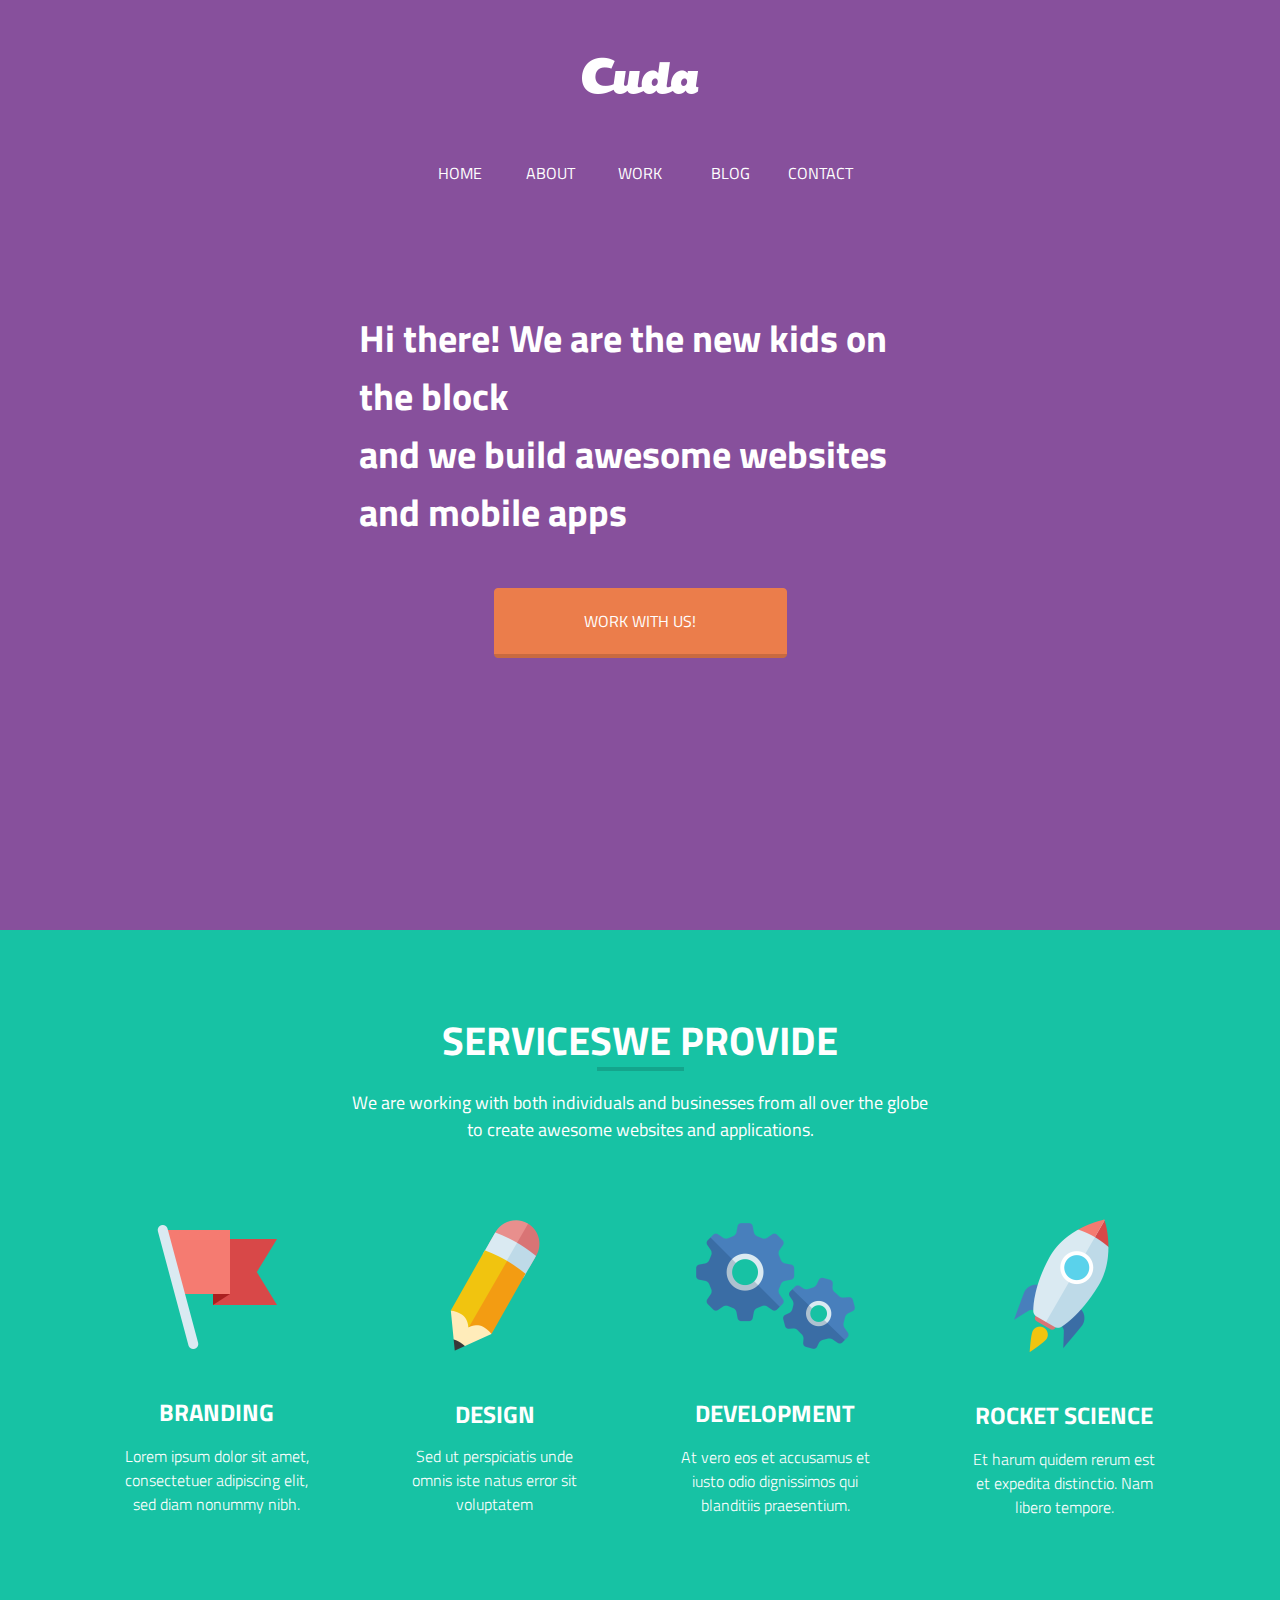
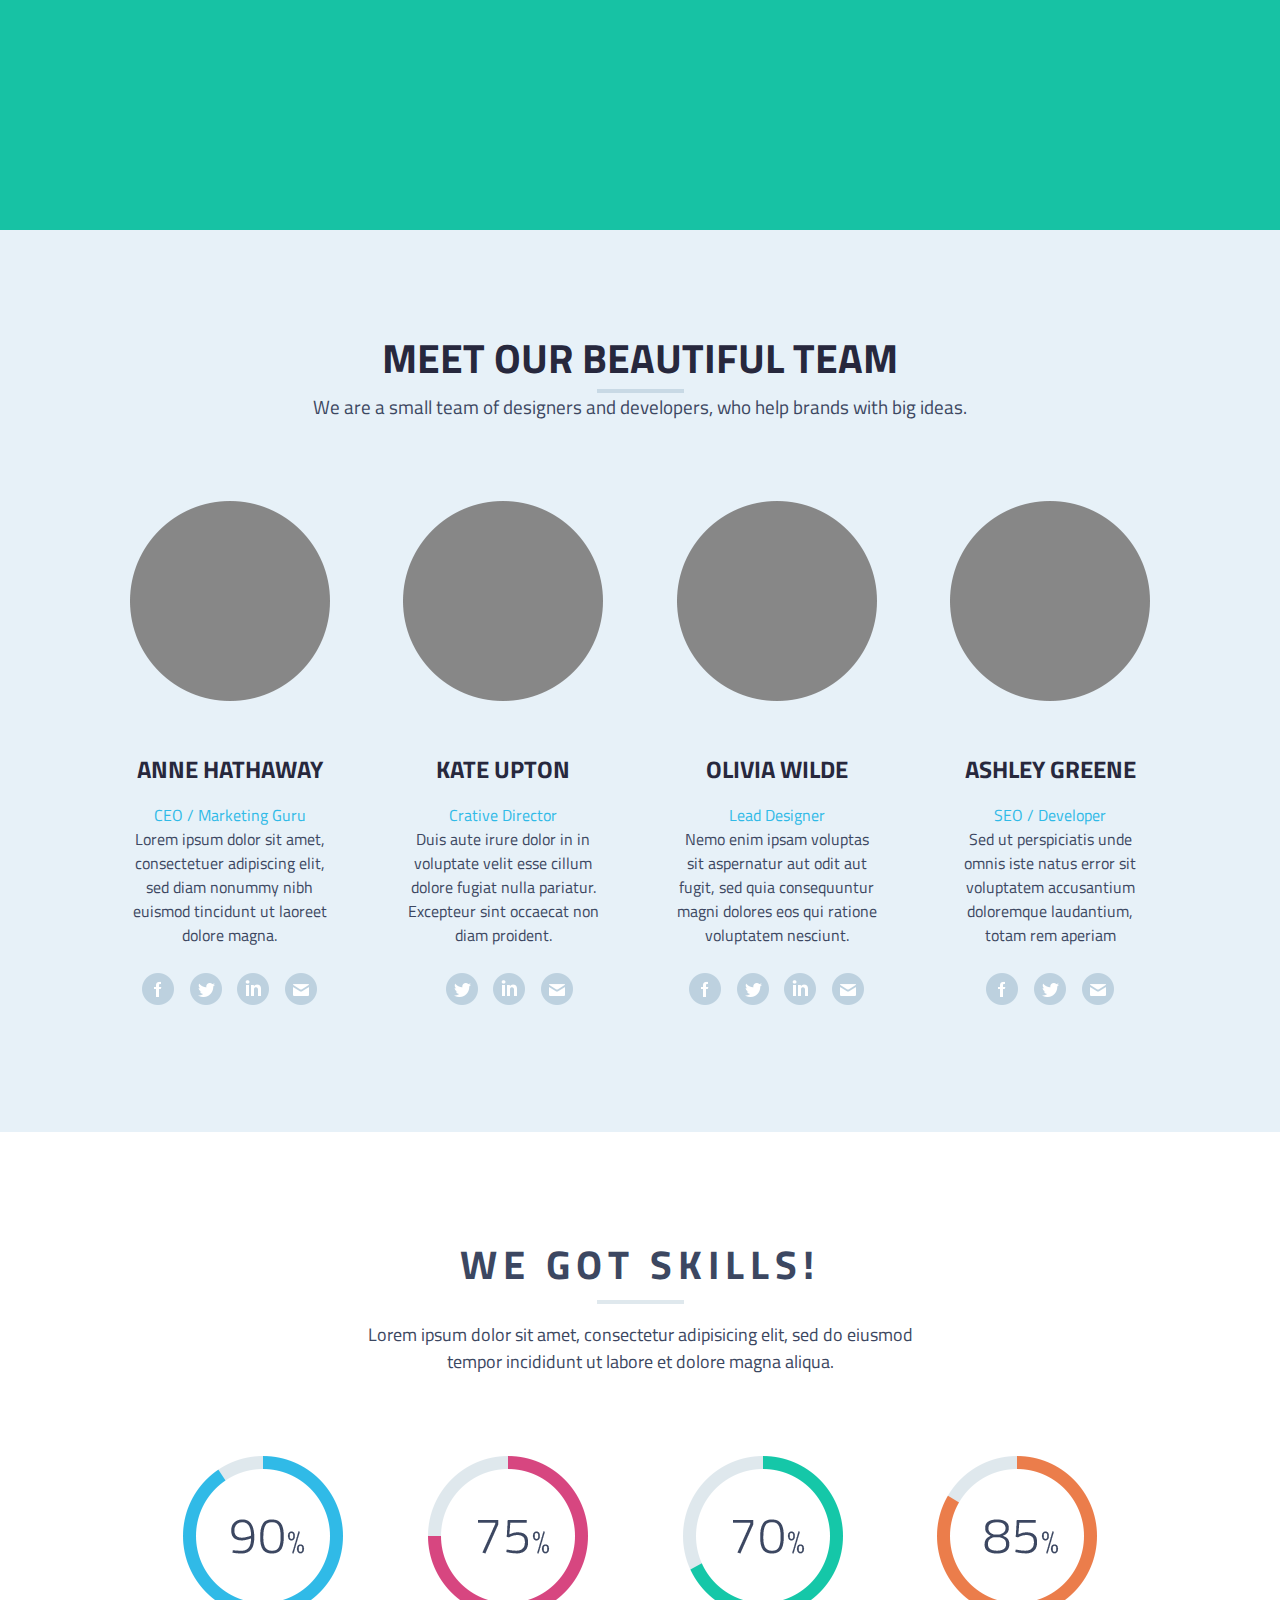
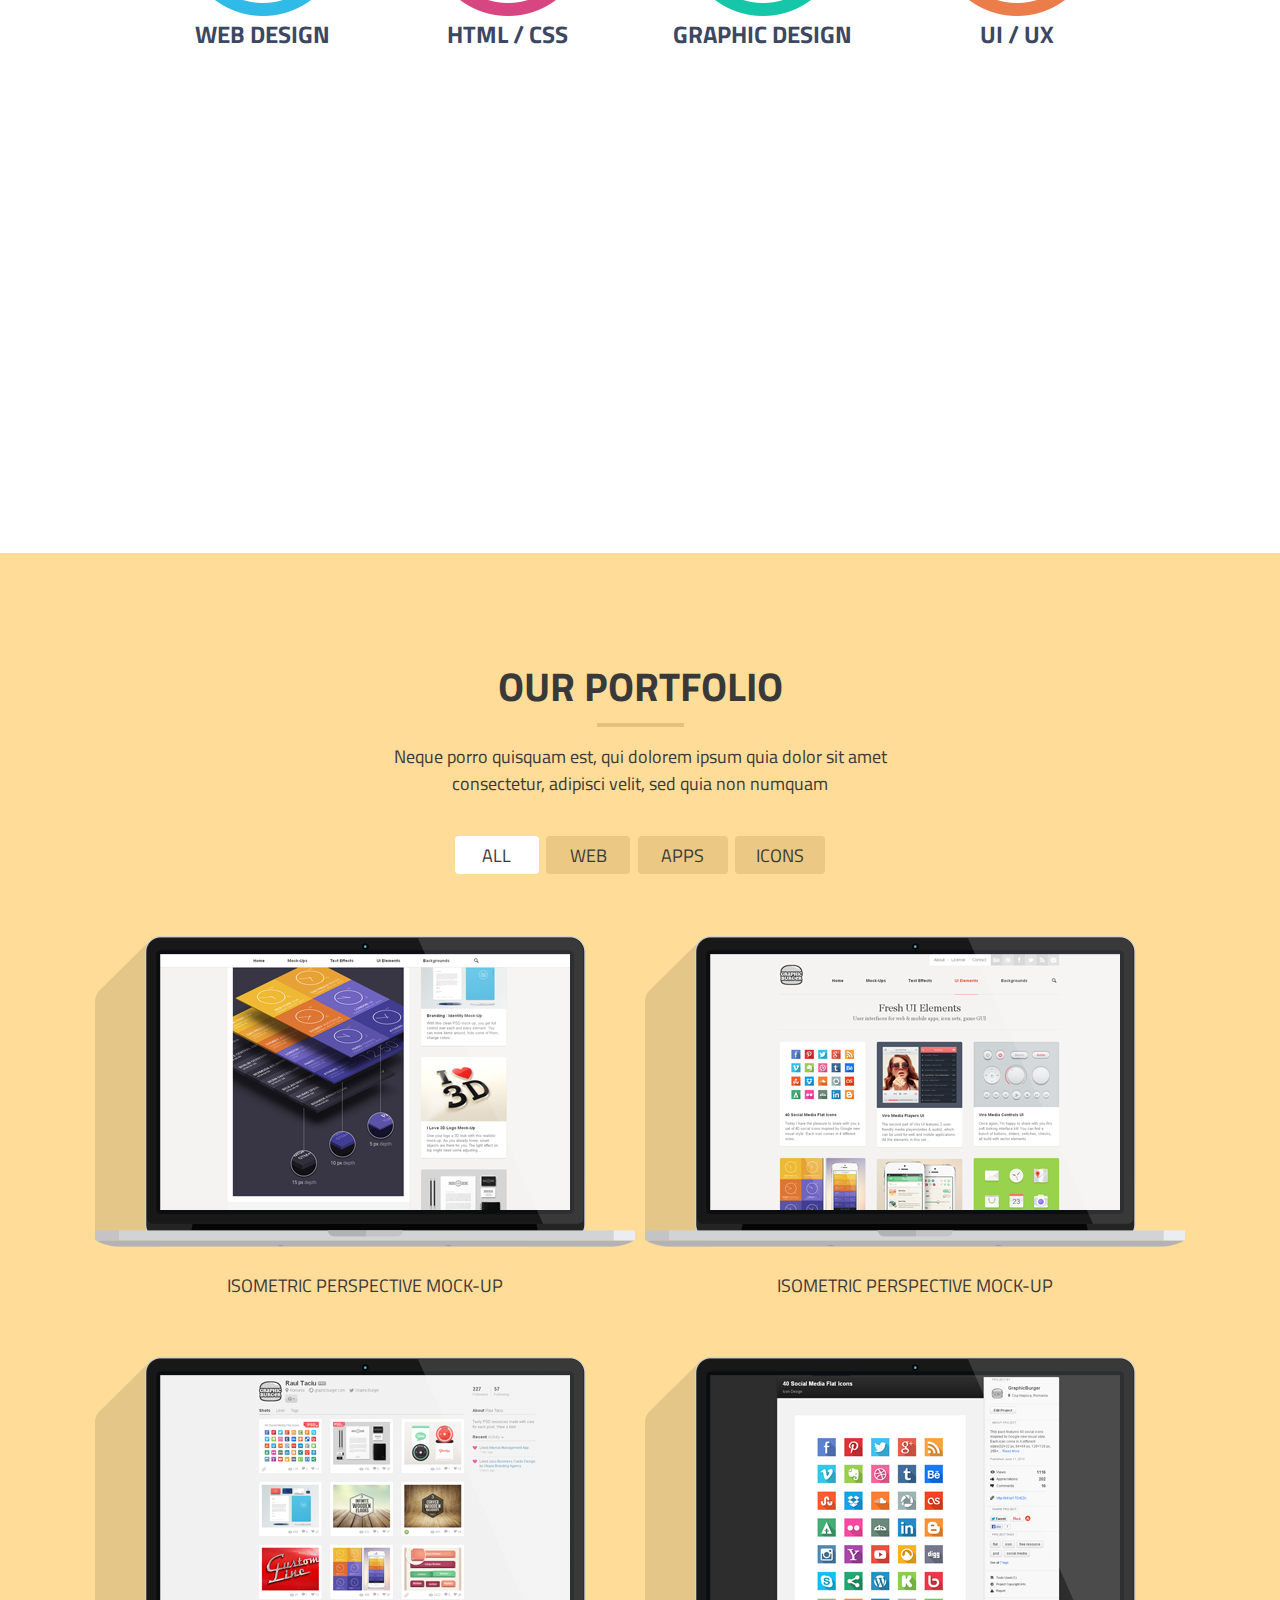
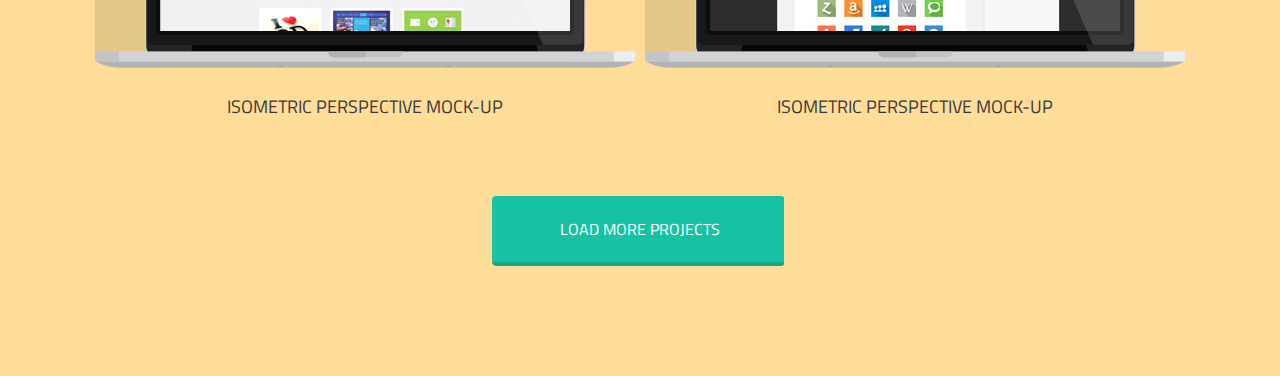
==== index.html @ 47d78365 "First commit" ====
<!DOCTYPE html>
<html lang="en">
<head>
	<meta charset="UTF-8">
		<meta name="viewport" content="width=device-width, initial-scale=1.0">
	<link rel="stylesheet" href="assets/fonts/fonts.css">
	<link rel="stylesheet" href="assets/css/style.css">
	<title>Cuda</title>
</head>
<body>
	<div class="page1" id="page1">
	<div class="page1_container">
		<div class="header">
	<span class="cuda_logo"><img src="assets/img/page1_cuda_logo.png" alt=""></span>
	<nav class="p1nav" id="menu">
		<ul>
			<li id="li_home"><a href="#page1">home</a></li> 
			<li id="li_about"><a href="#page2">about</a></li>
			<li id="li_work"><a href="#page4">work</a></li>
			<li id="li_blog"><a href="#">blog</a></li>
			<li id="li_contact"><a href="#">contact</a></li> 
			
			
		</ul>
	</nav>
	</div>
	<div class="p1_body">
	<div class="p1_main_title">
	<div class="p1_main_title_part1">Hi there! We are the new kids on the block </div> <div class="p1_main_title_part2"> and we build awesome websites and mobile apps </div>
	</div>
	<div class="p1_button">
		<div class="work_with_us">
			<a href="#" id="work_with_us_text">work with us!</a>
		</div>
		</div>
		</div>


	</div>
	</div>

<!--Page2-->
	<div class="page2" id="page2">
		<div class="page2_container">
			<div class="page2_main">
				<div class="p2_main_title">
					<div class="p2_mt_part1">services</div> <div class="p2_mt_part2">we provide</div> 
				</div>
				<div class="page2_hr">
					<hr>
				</div>

				<div class="p2_main_subtitle">
					<div class="p2_main_subtitle_part1">We are working with both individuals and businesses from all over the globe</div>
						<div class="p2_main_subtitle_part2">to create awesome websites and applications.</div>
				</div>
				</div>





				<div class="services">
					<div class="branding">
						<img src="assets/img/flazhok.png" alt="">
						<div class="branding_title , title">
							branding
						</div>

						<div class="branding_subtitle , subtitle ">
							<div class="branding_subtitle_part1 ">Lorem ipsum dolor sit amet,</div>
							<div class="branding_subtitle_part2 ">
							consectetuer adipiscing elit,</div> 
							<div class="branding_subtitle_part3 ">
							 sed diam nonummy nibh.
								</div>
						</div>
					</div>

					<div class="design">
						<img src="assets/img/pencil.png" alt="">
						<div class="design_title , title">
							design
						</div>
						<div class="design_subtitle , subtitle">
							<div class="design_subtitle_part1 ">Sed ut perspiciatis unde
								</div>
							 <div class="design_subtitle_part2 ">omnis iste natus error sit
								</div>
							  <div class="design_subtitle_part3 ">voluptatem </div>
						</div>


						

					</div>

					<div class="development">
						<img src="assets/img/settings.png" alt="">
						<div class="development_title , title">
							development
						</div>

						<div class="development_subtitle , subtitle">
					<div class="development_subtitle_part1">At vero eos et accusamus et 
							</div>
						<div class="development_subtitle_part2">iusto odio dignissimos qui 
							</div>
							<div class="development_subtitle_part3">blanditiis praesentium.
								</div>
						</div>

					</div>

					<div class="rocket">
						<img src="assets/img/rocket.png" alt="">
						<div class="rocket_title , title">
							rocket science
						</div>

						<div class="rocket_subtitle , subtitle">
							<div class="rocket_subtitle_part1">Et harum quidem rerum est
								</div>
								<div class="rocket_subtitle_part2">
							 et expedita distinctio. Nam
							 </div>
							 <div class="rocket_subtitle_part3">libero tempore.
							 	</div>


						</div>
					</div>


				</div>
				

			</div>

		</div>
		<!--Page2 END-->
		<!--Page 3 STARt-->
		
		<div class="page3">
			<div class="page3_container">
				<div class="page3_main">
					<div class="p3_main_title">
						meet our beautiful team
					</div>
					<div class="page3_hr">
						<hr>
					</div>
	
					<div class="p3_main_subtitle">
						We are a small team of designers and developers, who help brands with big ideas.
					</div>
					</div>
	
	
	
	
	
					<div class="services">
						<div class="anne">
							<img src="assets/img/gray_face.png" alt="">
							<div class="anne_title , title">
								anne hathaway
							</div>

							<div class="anne_subtitle">
								CEO / Marketing Guru
							</div>

							<div class="anne_subsubtitle">Lorem ipsum dolor sit amet, 
</div>
							<div class="anne_subsubtitle">consectetuer adipiscing elit,</div>
							<div class="anne_subsubtitle">sed diam nonummy nibh </div>
							<div class="anne_subsubtitle">euismod tincidunt ut laoreet </div>
							<div class="anne_subsubtitle">dolore magna.</div>

							<div class="page3_contacts">
								<img src="assets/img/fb_icon.png" alt="" class="facebook_icon">
								<img src="assets/img/twitter_icon.png" alt="" class="twitter_icon">
								<img src="assets/img/linkedin_icon.png" alt="" class="linkedin_icon">
								<img src="assets/img/mail_icon.png" alt="" class="mail_icon">
							</div>
						</div>
	
						<div class="kate">
							<img src="assets/img/gray_face.png" alt="">
							<div class="kate_title , title">
								kate upton
							</div>

							<div class="kate_subtitle">
								Crative Director 
							</div>

							<div class="kate_subsubtitle">Duis aute irure dolor in in</div>
							<div class="kate_subsubtitle"> voluptate velit esse cillum </div>
							<div class="kate_subsubtitle">dolore fugiat nulla pariatur. </div>
							<div class="kate_subsubtitle"> Excepteur sint occaecat non </div>
							<div class="kate_subsubtitle">diam proident.</div>

							<div class="page3_contacts">
								
								<img src="assets/img/twitter_icon.png" alt="" class="twitter_icon">
								<img src="assets/img/linkedin_icon.png" alt="" class="linkedin_icon">
								<img src="assets/img/mail_icon.png" alt="" class="mail_icon">
							</div>
	
	
							
	
						</div>
	
						<div class="olivia">
							<img src="assets/img/gray_face.png" alt="">
							<div class="olivia_title , title">
								olivia wilde
							</div>
							<div class="olivia_subtitle">Lead Designer</div>

							<div class="olivia_subsubtitle">Nemo enim ipsam voluptas</div>
							<div class="olivia_subsubtitle"> sit aspernatur aut odit aut</div>
							<div class="olivia_subsubtitle"> fugit, sed quia consequuntur</div>
							<div class="olivia_subsubtitle"> magni dolores eos qui ratione</div>
							<div class="olivia_subsubtitle"> voluptatem nesciunt.</div>

							<div class="page3_contacts">
								<img src="assets/img/fb_icon.png" alt="" class="facebook_icon">
								<img src="assets/img/twitter_icon.png" alt="" class="twitter_icon">
								<img src="assets/img/linkedin_icon.png" alt="" class="linkedin_icon">
								<img src="assets/img/mail_icon.png" alt="" class="mail_icon">
							</div>
	
						</div>
	
						<div class="ashley">
							<img src="assets/img/gray_face.png" alt="">
							<div class="ashley_title , title">
								ashley greene
							</div>
							<div class="ashley_subtitle">
								SEO / Developer
							</div>

							<div class="ashley_subsubtitle">Sed ut perspiciatis unde </div>
							<div class="ashley_subsubtitle">omnis iste natus error sit</div>
							<div class="ashley_subsubtitle"> voluptatem accusantium</div>
							<div class="ashley_subsubtitle"> doloremque laudantium,</div>
							<div class="ashley_subsubtitle"> totam rem aperiam</div>

							<div class="page3_contacts">
								<img src="assets/img/fb_icon.png" alt="" class="facebook_icon">
								<img src="assets/img/twitter_icon.png" alt="" class="twitter_icon">
								
								<img src="assets/img/mail_icon.png" alt="" class="mail_icon">
							</div>
						</div>
	
	
					</div>
					
	
				</div> 
	
			</div>


			<!--Page 3 END-->


			<!--Page 4  Start-->


		<div class="page4" id="page4">
			<div class="page4_container">
				<div class="page4_main">
					<div class="p4_main_title">
						we got skills!
					</div>
					<div class="page4_hr">
						<hr>
					</div>
	
					<div class="p4_main_subtitle">
						<div class="p4_main_subtitle_part1">Lorem ipsum dolor sit amet, consectetur adipisicing elit, sed do eiusmod</div>
						<div class="p4_main_subtitle_part2">tempor incididunt ut labore et dolore magna aliqua.</div> 

					</div>
					</div>
	
	
	
	
	
					<div class="skills">
						<div class="web_design">
							<img src="assets/img/skill4.png" alt="">
							<div class="web_design_title , title">
								web design
							</div>

						</div>


	
						<div class="html_css">
							<img src="assets/img/skill3.png" alt="">
							<div class="html_css_title , title">
								html / css
							</div>
						</div>


	
						<div class="graphic_design">
							<img src="assets/img/skill2.png" alt="">
							<div class="graphic_design_title , title">
								graphic design
							</div>
						</div>

	
						<div class="ui_ux">
							<img src="assets/img/skill1.png" alt="">
							<div class="ui_ux_title , title">
								ui / ux
							</div>
						</div>
	
	
					</div>
					
	
				</div> 
	
			</div>





			<!--Page 4  End-->


			<!--Page 5 start-->
			<div class="page5">
			<div class="page5_container">
					<div class="page5_main">
						<div class="p5_main_title">our portfolio</div>
 <div class="page5_hr"><hr></div>
						<div class="p5_main_subtitle">
							<div class="p5_main_title_part1">Neque porro quisquam est, qui dolorem ipsum quia dolor sit amet</div>	
							<div class="p5_main_title_part2">consectetur, adipisci velit, sed quia non numquam</div>
						</div>

						<div class="page5_categories">
							<ul>
							<li class="p5_i1_active"><a href="#">all</a>	</li>
							<li class="p5_i2"><a href="#">web</a>	</li>
							<li class="p5_i3"><a href="#">apps</a>	</li>
							<li class="p5_i4"><a href="#">icons</a>	</li>
						    </ul>
						</div>
					</div>

					<div class="page5_body">
						<div class="p5_works">
							<div class="p5_work1">
								<img src="assets/img/work1_icon.png" alt="">
								<div class="work_subtitle">isometric perspective mock-up</div>	
							</div>

							<div class="p5_work2">
								<img src="assets/img/work2_icon.png" alt="">
								<div class="work_subtitle">isometric perspective mock-up</div>	
							</div>

							<div class="p5_work3">
								<img src="assets/img/work3_icon.png" alt="">
								<div class="work_subtitle">isometric perspective mock-up</div>	
							</div>

							<div class="p5_work4">
								<img src="assets/img/work4_icon.png" alt="">
								<div class="work_subtitle">isometric perspective mock-up</div>	
							</div>
							
						</div>

						<div class="page5_btn">
							<a href="#">load more projects</a>
						</div>
					</div>







				</div>
			</div>
			<!--Page 5 end-->

	





<script type="text/javascript" src="https://ajax.googleapis.com/ajax/libs/jquery/1.10.1/jquery.min.js"></script>
<script type="text/javascript">
 $(document).ready(function(){
    $("#menu").on("click","a", function (event) {
        event.preventDefault();
        var id  = $(this).attr('href'),
            top = $(id).offset().top;
        $('body,html').animate({scrollTop: top}, 1100);
    });
});
</script>
</body>
</html>
---- assets/fonts/fonts.css ----
@import url('https://fonts.googleapis.com/css2?family=Titillium+Web:wght@400;700&display=swap');
@import url('https://fonts.googleapis.com/css2?family=Titillium+Web:wght@600&display=swap');
@import url('https://fonts.googleapis.com/css2?family=Titillium+Web:wght@300&display=swap');
---- assets/css/style.css ----
/*zagotovki*/
/*zagotovki*/
* {
  padding: 0;
  margin: 0;
}

a {
  text-decoration: none;
  color: #fff;
}

li {
  list-style: none;
}

/*Page 1 start*/
.page1 {
  width: 100vw;
  height: 100%;
  min-height: 100vh;
  background-color: #87509c;
  display: -webkit-box;
  display: -ms-flexbox;
  display: flex;
  -webkit-box-pack: center;
      -ms-flex-pack: center;
          justify-content: center;
  font-family: "Titillium Web", sans-serif;
  padding-bottom: 30px;
}

.page1_container {
  width: initial;
  max-width: 1033px;
  height: initial;
  -ms-flex-line-pack: justify;
      align-content: space-between;
}

.p1nav ul {
  display: -webkit-box;
  display: -ms-flexbox;
  display: flex;
  width: 450px;
}

.p1nav ul li {
  text-transform: uppercase;
}

.header {
  display: -webkit-box;
  display: -ms-flexbox;
  display: flex;
  -webkit-box-pack: justify;
      -ms-flex-pack: justify;
          justify-content: space-between;
}

.cuda_logo {
  margin-top: 56px;
}

.p1nav {
  margin-top: 60px;
}

#li_home {
  width: 77px;
  height: 33px;
  display: -webkit-box;
  display: -ms-flexbox;
  display: flex;
  -webkit-box-pack: center;
      -ms-flex-pack: center;
          justify-content: center;
  -webkit-box-align: center;
      -ms-flex-align: center;
          align-items: center;
}
#li_home:hover {
  background-color: #643a79;
  border-radius: 4px;
}

#li_about {
  width: 84px;
  height: 33px;
  display: -webkit-box;
  display: -ms-flexbox;
  display: flex;
  -webkit-box-pack: center;
      -ms-flex-pack: center;
          justify-content: center;
  -webkit-box-align: center;
      -ms-flex-align: center;
          align-items: center;
  cursor: pointer;
}
#li_about:hover {
  background-color: #643a79;
  border-radius: 4px;
}

#li_work {
  width: 78px;
  height: 33px;
  display: -webkit-box;
  display: -ms-flexbox;
  display: flex;
  -webkit-box-pack: center;
      -ms-flex-pack: center;
          justify-content: center;
  -webkit-box-align: center;
      -ms-flex-align: center;
          align-items: center;
  cursor: pointer;
}
#li_work:hover {
  background-color: #643a79;
  border-radius: 4px;
}

#li_blog {
  width: 71px;
  height: 33px;
  display: -webkit-box;
  display: -ms-flexbox;
  display: flex;
  -webkit-box-pack: center;
      -ms-flex-pack: center;
          justify-content: center;
  -webkit-box-align: center;
      -ms-flex-align: center;
          align-items: center;
  cursor: pointer;
}
#li_blog:hover {
  background-color: #643a79;
  border-radius: 4px;
}

#li_contact {
  width: 99px;
  height: 33px;
  display: -webkit-box;
  display: -ms-flexbox;
  display: flex;
  -webkit-box-pack: center;
      -ms-flex-pack: center;
          justify-content: center;
  -webkit-box-align: center;
      -ms-flex-align: center;
          align-items: center;
  cursor: pointer;
}
#li_contact:hover {
  background-color: #643a79;
  border-radius: 4px;
}

.p1_button {
  display: -webkit-box;
  display: -ms-flexbox;
  display: flex;
  -webkit-box-pack: center;
      -ms-flex-pack: center;
          justify-content: center;
  padding-top: 40px;
}

.p1_main_title {
  font-size: 42.16px;
  color: #fff;
  font-weight: 700;
  display: -webkit-box;
  display: -ms-flexbox;
  display: flex;
  -webkit-box-align: center;
      -ms-flex-align: center;
          align-items: center;
  -webkit-box-orient: vertical;
  -webkit-box-direction: normal;
      -ms-flex-direction: column;
          flex-direction: column;
}

.work_with_us {
  background-image: url(../img/button.png);
  background-repeat: no-repeat;
  width: 294px;
  height: 80px;
  display: -webkit-box;
  display: -ms-flexbox;
  display: flex;
  -webkit-box-pack: center;
      -ms-flex-pack: center;
          justify-content: center;
  -webkit-box-align: center;
      -ms-flex-align: center;
          align-items: center;
  cursor: pointer;
}

.work_with_us {
  text-transform: uppercase;
}

.p1_body {
  margin-top: 120px;
}

@media only screen and (max-width: 1323px) {
  .header {
    display: -webkit-box;
    display: -ms-flexbox;
    display: flex;
    -ms-flex-wrap: wrap;
        flex-wrap: wrap;
    -webkit-box-orient: vertical;
    -webkit-box-direction: normal;
        -ms-flex-direction: column;
            flex-direction: column;
  }

  .cuda_logo {
    display: -webkit-box;
    display: -ms-flexbox;
    display: flex;
    -webkit-box-pack: center;
        -ms-flex-pack: center;
            justify-content: center;
  }

  .p1nav {
    display: -webkit-box;
    display: -ms-flexbox;
    display: flex;
    -webkit-box-pack: center;
        -ms-flex-pack: center;
            justify-content: center;
  }

  .p1nav ul li {
    width: 100% !important;
  }

  .p1nav ul {
    display: -webkit-box;
    display: -ms-flexbox;
    display: flex;
  }

  .p1_main_title {
    font-size: 38px;
    width: 70%;
  }

  .p1_body {
    display: -webkit-box;
    display: -ms-flexbox;
    display: flex;
    -webkit-box-align: center;
        -ms-flex-align: center;
            align-items: center;
    -webkit-box-orient: vertical;
    -webkit-box-direction: normal;
        -ms-flex-direction: column;
            flex-direction: column;
  }
}
@media only screen and (max-width: 375px) {
  .page1 {
    max-width: 375px;
  }
}
@media only screen and (max-width: 460px) {
  .p1nav ul {
    -ms-flex-wrap: wrap;
        flex-wrap: wrap;
  }
}
/*Page 1 end*/
/*Page 2*/
.page2 {
  background-color: #17c2a4;
  font-family: "Titillium Web", sans-serif;
  display: -webkit-box;
  display: -ms-flexbox;
  display: flex;
  -webkit-box-pack: center;
      -ms-flex-pack: center;
          justify-content: center;
  -webkit-box-align: start;
      -ms-flex-align: start;
          align-items: flex-start;
  width: 100vw;
  height: 100vh;
}

.page2_container {
  height: 501px;
  height: initial;
  width: 100%;
  max-width: 1031px;
  display: -webkit-box;
  display: -ms-flexbox;
  display: flex;
  -webkit-box-pack: start;
      -ms-flex-pack: start;
          justify-content: flex-start;
  -webkit-box-align: center;
      -ms-flex-align: center;
          align-items: center;
  -webkit-box-orient: vertical;
  -webkit-box-direction: normal;
      -ms-flex-direction: column;
          flex-direction: column;
  color: #fff;
  margin-top: 7.5%;
}

.p2_main_title br {
  display: none;
}

.services {
  display: -webkit-box;
  display: -ms-flexbox;
  display: flex;
  width: inherit;
  -ms-flex-item-align: end;
      align-self: flex-end;
  -webkit-box-pack: justify;
      -ms-flex-pack: justify;
          justify-content: space-between;
  margin-top: 7.3%;
}

.branding_title {
  margin-top: 45px;
}

.design_title {
  margin-top: 45px;
}

.development_title {
  margin-top: 45px;
}

.rocket_title {
  margin-top: 45px;
}

.branding_subtitle {
  margin-top: 7.5%;
}

.design_subtitle {
  margin-top: 7.5%;
}

.development_subtitle {
  margin-top: 7.5%;
}

.rocket_subtitle {
  margin-top: 7.5%;
}

.branding {
  display: -webkit-box;
  display: -ms-flexbox;
  display: flex;
  -webkit-box-pack: center;
      -ms-flex-pack: center;
          justify-content: center;
  -ms-flex-wrap: wrap;
      flex-wrap: wrap;
  -webkit-box-orient: vertical;
  -webkit-box-direction: normal;
      -ms-flex-direction: column;
          flex-direction: column;
  -webkit-box-align: center;
      -ms-flex-align: center;
          align-items: center;
}

.design {
  display: -webkit-box;
  display: -ms-flexbox;
  display: flex;
  -webkit-box-pack: center;
      -ms-flex-pack: center;
          justify-content: center;
  -ms-flex-wrap: wrap;
      flex-wrap: wrap;
  -webkit-box-orient: vertical;
  -webkit-box-direction: normal;
      -ms-flex-direction: column;
          flex-direction: column;
  -webkit-box-align: center;
      -ms-flex-align: center;
          align-items: center;
}

.development {
  display: -webkit-box;
  display: -ms-flexbox;
  display: flex;
  -webkit-box-pack: center;
      -ms-flex-pack: center;
          justify-content: center;
  -ms-flex-wrap: wrap;
      flex-wrap: wrap;
  -webkit-box-orient: vertical;
  -webkit-box-direction: normal;
      -ms-flex-direction: column;
          flex-direction: column;
  -webkit-box-align: center;
      -ms-flex-align: center;
          align-items: center;
}

.rocket {
  display: -webkit-box;
  display: -ms-flexbox;
  display: flex;
  -webkit-box-pack: center;
      -ms-flex-pack: center;
          justify-content: center;
  -ms-flex-wrap: wrap;
      flex-wrap: wrap;
  -webkit-box-orient: vertical;
  -webkit-box-direction: normal;
      -ms-flex-direction: column;
          flex-direction: column;
  -webkit-box-align: center;
      -ms-flex-align: center;
          align-items: center;
}

.branding_subtitle_part1,
.branding_subtitle_part2,
.branding_subtitle_part3 {
  display: -webkit-box;
  display: -ms-flexbox;
  display: flex;
  -webkit-box-pack: center;
      -ms-flex-pack: center;
          justify-content: center;
}

.design_subtitle_part1,
.design_subtitle_part2,
.design_subtitle_part3 {
  display: -webkit-box;
  display: -ms-flexbox;
  display: flex;
  -webkit-box-pack: center;
      -ms-flex-pack: center;
          justify-content: center;
}

.development_subtitle_part1,
.development_subtitle_part2,
.development_subtitle_part3 {
  display: -webkit-box;
  display: -ms-flexbox;
  display: flex;
  -webkit-box-pack: center;
      -ms-flex-pack: center;
          justify-content: center;
}

.rocket_subtitle_part1,
.rocket_subtitle_part2,
.rocket_subtitle_part3 {
  display: -webkit-box;
  display: -ms-flexbox;
  display: flex;
  -webkit-box-pack: center;
      -ms-flex-pack: center;
          justify-content: center;
}

.p2_main_title {
  text-transform: uppercase;
  font-weight: 700;
  font-size: 40px;
  display: -webkit-box;
  display: -ms-flexbox;
  display: flex;
  -webkit-box-pack: center;
      -ms-flex-pack: center;
          justify-content: center;
  -webkit-box-align: start;
      -ms-flex-align: start;
          align-items: flex-start;
  line-height: 0.748;
}

.subtitle {
  font-weight: 300;
  font-size: 16px;
}

.title {
  font-weight: 700;
  text-transform: uppercase;
  font-size: 24px;
}

.p2_main_subtitle_part1, .p2_main_subtitle_part2 {
  font-weight: 400;
  font-size: 18px;
  display: -webkit-box;
  display: -ms-flexbox;
  display: flex;
  -webkit-box-pack: center;
      -ms-flex-pack: center;
          justify-content: center;
}

.p2_main_subtitle {
  margin-top: 3%;
}

.page2_hr hr {
  height: 4px;
  border: none;
  width: 87px;
  background-color: #14a58c;
  padding: 0 !important;
}

.page2_hr {
  display: -webkit-box;
  display: -ms-flexbox;
  display: flex;
  -webkit-box-pack: center;
      -ms-flex-pack: center;
          justify-content: center;
  margin-top: 2%;
}

@media only screen and (max-width: 890px) and (min-width: 795px) {
  .page2 {
    height: 100%;
    overflow: visible;
  }

  .services {
    -ms-flex-wrap: wrap;
        flex-wrap: wrap;
  }

  .design {
    width: 228px;
  }

  .branding {
    width: 212px;
  }
}
@media only screen and (max-width: 795px) {
  .page2 {
    height: 100%;
    min-height: 830px;
    overflow: visible;
  }

  .page2_container {
    height: initial;
  }

  .p2_main_title br {
    display: block;
  }

  .services {
    display: -webkit-box;
    display: -ms-flexbox;
    display: flex;
    -webkit-box-pack: center;
        -ms-flex-pack: center;
            justify-content: center;
    -ms-flex-wrap: wrap;
        flex-wrap: wrap;
    height: initial;
  }

  .design {
    width: 228px;
  }

  .branding {
    width: 212px;
  }
}
/*Page 2 end*/
/*Page 3*/
.page3 {
  background-color: #e7f1f8;
  font-family: "Titillium Web", sans-serif;
  display: -webkit-box;
  display: -ms-flexbox;
  display: flex;
  -webkit-box-pack: center;
      -ms-flex-pack: center;
          justify-content: center;
  -webkit-box-align: start;
      -ms-flex-align: start;
          align-items: flex-start;
  width: 100vw;
  height: 100%;
  padding-bottom: 121px;
}

.page3_container {
  height: 501px;
  height: initial;
  width: 100%;
  max-width: 1031px;
  display: -webkit-box;
  display: -ms-flexbox;
  display: flex;
  -webkit-box-pack: start;
      -ms-flex-pack: start;
          justify-content: flex-start;
  -webkit-box-align: center;
      -ms-flex-align: center;
          align-items: center;
  -webkit-box-orient: vertical;
  -webkit-box-direction: normal;
      -ms-flex-direction: column;
          flex-direction: column;
  color: #fff;
  margin-top: 7.5%;
}
.page3_container .p3_main_title {
  color: #27283d;
  text-transform: uppercase;
  font-weight: 700;
  font-size: 41.29px;
  display: -webkit-box;
  display: -ms-flexbox;
  display: flex;
  -webkit-box-pack: center;
      -ms-flex-pack: center;
          justify-content: center;
}
.page3_container .p3_main_subtitle {
  color: #3c4761;
  font-weight: 400;
  font-size: 18.58px;
}

.p3_main_title br {
  display: none;
}

.page3_hr hr {
  height: 4px;
  width: 87px;
  border: none;
  background-color: #c8d9e5;
  margin: 0 !important;
  padding: 0 !important;
}

.page3_hr {
  display: -webkit-box;
  display: -ms-flexbox;
  display: flex;
  -webkit-box-pack: center;
      -ms-flex-pack: center;
          justify-content: center;
}

.anne_title {
  margin-top: 45px;
  color: #27283d;
}

.kate_title {
  margin-top: 45px;
  color: #27283d;
}

.olivia_title {
  margin-top: 45px;
  color: #27283d;
}

.ashley_title {
  margin-top: 45px;
  color: #27283d;
}

.anne_subtitle {
  margin-top: 7.5%;
}

.kate_subtitle {
  margin-top: 7.5%;
  color: #30bae7;
}

.olivia_subtitle {
  margin-top: 7.5%;
  color: #30bae7;
}

.ashley_subtitle {
  margin-top: 7.5%;
  color: #30bae7;
}

.anne_subsubtitle, .kate_subsubtitle, .olivia_subsubtitle, .ashley_subsubtitle {
  color: #3c4761;
}

.anne {
  display: -webkit-box;
  display: -ms-flexbox;
  display: flex;
  -webkit-box-pack: center;
      -ms-flex-pack: center;
          justify-content: center;
  -ms-flex-wrap: wrap;
      flex-wrap: wrap;
  -webkit-box-orient: vertical;
  -webkit-box-direction: normal;
      -ms-flex-direction: column;
          flex-direction: column;
  -webkit-box-align: center;
      -ms-flex-align: center;
          align-items: center;
}

.anne_subtitle {
  color: #30bae7;
}

.kate {
  display: -webkit-box;
  display: -ms-flexbox;
  display: flex;
  -webkit-box-pack: center;
      -ms-flex-pack: center;
          justify-content: center;
  -ms-flex-wrap: wrap;
      flex-wrap: wrap;
  -webkit-box-orient: vertical;
  -webkit-box-direction: normal;
      -ms-flex-direction: column;
          flex-direction: column;
  -webkit-box-align: center;
      -ms-flex-align: center;
          align-items: center;
}

.olivia {
  display: -webkit-box;
  display: -ms-flexbox;
  display: flex;
  -webkit-box-pack: center;
      -ms-flex-pack: center;
          justify-content: center;
  -ms-flex-wrap: wrap;
      flex-wrap: wrap;
  -webkit-box-orient: vertical;
  -webkit-box-direction: normal;
      -ms-flex-direction: column;
          flex-direction: column;
  -webkit-box-align: center;
      -ms-flex-align: center;
          align-items: center;
}

.ashley {
  display: -webkit-box;
  display: -ms-flexbox;
  display: flex;
  -webkit-box-pack: center;
      -ms-flex-pack: center;
          justify-content: center;
  -ms-flex-wrap: wrap;
      flex-wrap: wrap;
  -webkit-box-orient: vertical;
  -webkit-box-direction: normal;
      -ms-flex-direction: column;
          flex-direction: column;
  -webkit-box-align: center;
      -ms-flex-align: center;
          align-items: center;
}

.page3_contacts {
  margin-top: 26px;
}

.subtitle {
  font-weight: 300;
  font-size: 16px;
}

.title {
  font-weight: 700;
  text-transform: uppercase;
  font-size: 24px;
}

.twitter_icon {
  margin-left: 12px;
}

.linkedin_icon {
  margin-left: 11px;
}

.mail_icon {
  margin-left: 12px;
}

@media only screen and (max-width: 890px) and (min-width: 795px) {
  .page2 {
    height: 100%;
    overflow: visible;
  }

  .services {
    -ms-flex-wrap: wrap;
        flex-wrap: wrap;
  }

  .design {
    width: 228px;
  }

  .branding {
    width: 212px;
  }
}
/*Page 3 End */
/*Page 4 start */
.page4 {
  font-family: "Titillium Web", sans-serif;
  /*min-height: 600px;*/
  height: 100%;
  min-height: 100vh;
  display: -webkit-box;
  display: -ms-flexbox;
  display: flex;
  -webkit-box-pack: center;
      -ms-flex-pack: center;
          justify-content: center;
}

.page4_container {
  display: -webkit-box;
  display: -ms-flexbox;
  display: flex;
  -webkit-box-align: center;
      -ms-flex-align: center;
          align-items: center;
  -webkit-box-orient: vertical;
  -webkit-box-direction: normal;
      -ms-flex-direction: column;
          flex-direction: column;
}

.p4_main_title {
  text-transform: uppercase;
  font-weight: 700;
  color: #3c4761;
  font-size: 40px;
  display: -webkit-box;
  display: -ms-flexbox;
  display: flex;
  -webkit-box-pack: center;
      -ms-flex-pack: center;
          justify-content: center;
  letter-spacing: 6px;
}

.p4_main_subtitle {
  font-size: 18px;
  font-weight: 400;
  color: #3c4761;
  display: -webkit-box;
  display: -ms-flexbox;
  display: flex;
  -webkit-box-pack: center;
      -ms-flex-pack: center;
          justify-content: center;
}

.page4_hr hr {
  width: 87px;
  height: 4px;
  border: none;
  background-color: #dfe8ed;
}

.page4_hr {
  display: -webkit-box;
  display: -ms-flexbox;
  display: flex;
  -webkit-box-pack: center;
      -ms-flex-pack: center;
          justify-content: center;
}

.web_design_title, .html_css_title, .graphic_design_title, .ui_ux_title {
  color: #3c4761;
}

.skills {
  display: -webkit-box;
  display: -ms-flexbox;
  display: flex;
  -ms-flex-pack: distribute;
      justify-content: space-around;
  width: 1000px;
}

.p4_main_subtitle {
  display: -webkit-box;
  display: -ms-flexbox;
  display: flex;
  -webkit-box-align: center;
      -ms-flex-align: center;
          align-items: center;
  -ms-flex-wrap: wrap;
      flex-wrap: wrap;
  -webkit-box-orient: vertical;
  -webkit-box-direction: normal;
      -ms-flex-direction: column;
          flex-direction: column;
}

.page4_main {
  margin-top: 102px;
}

.web_design {
  display: -webkit-box;
  display: -ms-flexbox;
  display: flex;
  -webkit-box-align: center;
      -ms-flex-align: center;
          align-items: center;
  -webkit-box-orient: vertical;
  -webkit-box-direction: normal;
      -ms-flex-direction: column;
          flex-direction: column;
}

.html_css {
  display: -webkit-box;
  display: -ms-flexbox;
  display: flex;
  -webkit-box-align: center;
      -ms-flex-align: center;
          align-items: center;
  -webkit-box-orient: vertical;
  -webkit-box-direction: normal;
      -ms-flex-direction: column;
          flex-direction: column;
}

.graphic_design {
  display: -webkit-box;
  display: -ms-flexbox;
  display: flex;
  -webkit-box-align: center;
      -ms-flex-align: center;
          align-items: center;
  -webkit-box-orient: vertical;
  -webkit-box-direction: normal;
      -ms-flex-direction: column;
          flex-direction: column;
}

.ui_ux {
  display: -webkit-box;
  display: -ms-flexbox;
  display: flex;
  -webkit-box-align: center;
      -ms-flex-align: center;
          align-items: center;
  -webkit-box-orient: vertical;
  -webkit-box-direction: normal;
      -ms-flex-direction: column;
          flex-direction: column;
}

.page4_hr {
  margin-top: 5px;
}

.page4 {
  padding-bottom: 121px;
}

.p4_main_subtitle {
  margin-top: 17px;
}

.skills {
  margin-top: 81px;
}

@media only screen and (max-width: 918px) {
  .skills {
    -ms-flex-wrap: wrap;
        flex-wrap: wrap;
    width: 100%;
  }

  .p4_main_subtitle, .p4_main_subtitle_part1, .p4_main_subtitle_part2 {
    display: inline;
  }
}
/*Page 4 end */
/*Page5 start */
.page5 {
  font-family: "Titillium Web", sans-serif;
  /*height: 200vh;*/
  min-height: 1423px;
  display: -webkit-box;
  display: -ms-flexbox;
  display: flex;
  -webkit-box-align: center;
      -ms-flex-align: center;
          align-items: center;
  background-color: #ffdd99;
  text-transform: uppercase;
  -webkit-box-orient: vertical;
  -webkit-box-direction: normal;
      -ms-flex-direction: column;
          flex-direction: column;
}

.page5_container {
  max-width: 1101px;
}

.page5_main {
  display: -webkit-box;
  display: -ms-flexbox;
  display: flex;
  -webkit-box-pack: center;
      -ms-flex-pack: center;
          justify-content: center;
  -webkit-box-orient: vertical;
  -webkit-box-direction: normal;
      -ms-flex-direction: column;
          flex-direction: column;
  margin-top: 103px;
}

.p5_work1 {
  width: 50%;
  display: -webkit-box;
  display: -ms-flexbox;
  display: flex;
  -webkit-box-pack: center;
      -ms-flex-pack: center;
          justify-content: center;
  -webkit-box-orient: vertical;
  -webkit-box-direction: normal;
      -ms-flex-direction: column;
          flex-direction: column;
  -webkit-box-align: center;
      -ms-flex-align: center;
          align-items: center;
}

.p5_work2 {
  width: 50%;
  display: -webkit-box;
  display: -ms-flexbox;
  display: flex;
  -webkit-box-pack: center;
      -ms-flex-pack: center;
          justify-content: center;
  -webkit-box-orient: vertical;
  -webkit-box-direction: normal;
      -ms-flex-direction: column;
          flex-direction: column;
  -webkit-box-align: center;
      -ms-flex-align: center;
          align-items: center;
}

.p5_work3 {
  width: 50%;
  display: -webkit-box;
  display: -ms-flexbox;
  display: flex;
  -webkit-box-pack: center;
      -ms-flex-pack: center;
          justify-content: center;
  -webkit-box-orient: vertical;
  -webkit-box-direction: normal;
      -ms-flex-direction: column;
          flex-direction: column;
  -webkit-box-align: center;
      -ms-flex-align: center;
          align-items: center;
}

.p5_work4 {
  width: 50%;
  display: -webkit-box;
  display: -ms-flexbox;
  display: flex;
  -webkit-box-pack: center;
      -ms-flex-pack: center;
          justify-content: center;
  -webkit-box-orient: vertical;
  -webkit-box-direction: normal;
      -ms-flex-direction: column;
          flex-direction: column;
  -webkit-box-align: center;
      -ms-flex-align: center;
          align-items: center;
}

.p5_works {
  display: -webkit-box;
  display: -ms-flexbox;
  display: flex;
  -ms-flex-wrap: wrap;
      flex-wrap: wrap;
  -ms-flex-pack: distribute;
      justify-content: space-around;
}

.p5_main_subtitle {
  display: -webkit-box;
  display: -ms-flexbox;
  display: flex;
  -webkit-box-pack: center;
      -ms-flex-pack: center;
          justify-content: center;
  -webkit-box-align: center;
      -ms-flex-align: center;
          align-items: center;
  font-weight: 400;
  font-size: 18px;
  color: #393939;
  -webkit-box-orient: vertical;
  -webkit-box-direction: normal;
      -ms-flex-direction: column;
          flex-direction: column;
  text-transform: none;
  margin-top: 16px;
}

.p5_main_title {
  font-weight: 700;
  font-size: 40px;
  display: -webkit-box;
  display: -ms-flexbox;
  display: flex;
  -webkit-box-pack: center;
      -ms-flex-pack: center;
          justify-content: center;
  color: #393939;
}

.page5_categories ul {
  display: -webkit-box;
  display: -ms-flexbox;
  display: flex;
  -ms-flex-pack: distribute;
      justify-content: space-around;
  width: 378px;
}
.page5_categories ul .page5_categories ul li {
  margin-left: 2px;
  cursor: pointer;
}

.page5_categories ul li a {
  color: #393939;
  font-weight: 400;
  font-size: 18px;
}

.page5_categories {
  display: -webkit-box;
  display: -ms-flexbox;
  display: flex;
  -webkit-box-pack: center;
      -ms-flex-pack: center;
          justify-content: center;
  margin-top: 39px;
}

.page5_hr hr {
  width: 87px;
  height: 4px;
  background-color: #e5c37f;
  border: none;
  margin-top: 6px;
}

.page5_hr {
  display: -webkit-box;
  display: -ms-flexbox;
  display: flex;
  -webkit-box-pack: center;
      -ms-flex-pack: center;
          justify-content: center;
}

.work_subtitle {
  font-weight: 400;
  font-size: 18px;
  color: #393939;
  margin-top: 25px;
}

.p5_i1_active {
  width: 84px;
  height: 38px;
  background-color: #fff;
  display: -webkit-box;
  display: -ms-flexbox;
  display: flex;
  -webkit-box-pack: center;
      -ms-flex-pack: center;
          justify-content: center;
  border-radius: 4px;
  -webkit-box-align: center;
      -ms-flex-align: center;
          align-items: center;
}

.p5_work3, .p5_work4 {
  margin-top: 58px;
}

.p5_i2 {
  width: 84px;
  height: 38px;
  background-color: #ebc985;
  display: -webkit-box;
  display: -ms-flexbox;
  display: flex;
  -webkit-box-pack: center;
      -ms-flex-pack: center;
          justify-content: center;
  border-radius: 4px;
  -webkit-box-align: center;
      -ms-flex-align: center;
          align-items: center;
}

.p5_i3 {
  width: 90px;
  height: 38px;
  background-color: #ebc985;
  display: -webkit-box;
  display: -ms-flexbox;
  display: flex;
  -webkit-box-pack: center;
      -ms-flex-pack: center;
          justify-content: center;
  border-radius: 4px;
  -webkit-box-align: center;
      -ms-flex-align: center;
          align-items: center;
}

.p5_i4 {
  width: 90px;
  height: 38px;
  background-color: #ebc985;
  display: -webkit-box;
  display: -ms-flexbox;
  display: flex;
  -webkit-box-pack: center;
      -ms-flex-pack: center;
          justify-content: center;
  border-radius: 4px;
  -webkit-box-align: center;
      -ms-flex-align: center;
          align-items: center;
}

.page5_btn {
  display: -webkit-box;
  display: -ms-flexbox;
  display: flex;
  -webkit-box-pack: center;
      -ms-flex-pack: center;
          justify-content: center;
  background-image: url(../img/p5_btn_icon.png);
  background-repeat: no-repeat;
  height: 80px;
  width: 300px;
  cursor: pointer;
  margin-top: 76px;
}

.page5_btn a {
  display: -webkit-box;
  display: -ms-flexbox;
  display: flex;
  margin-top: 7%;
}

.page5_body {
  display: -webkit-box;
  display: -ms-flexbox;
  display: flex;
  -webkit-box-pack: center;
      -ms-flex-pack: center;
          justify-content: center;
  -webkit-box-align: center;
      -ms-flex-align: center;
          align-items: center;
  -webkit-box-orient: vertical;
  -webkit-box-direction: normal;
      -ms-flex-direction: column;
          flex-direction: column;
  margin-top: 62px;
}

@media only screen and (max-width: 1106px) {
  .p5_work1, .p5_work2, .p5_work3, .p5_work4 {
    width: 100%;
  }

  .p5_work1 img {
    max-width: 70%;
  }

  .p5_work2 img {
    max-width: 70%;
  }

  .p5_work3 img {
    max-width: 70%;
  }

  .p5_work4 img {
    max-width: 70%;
  }
}
/*Page5 end */
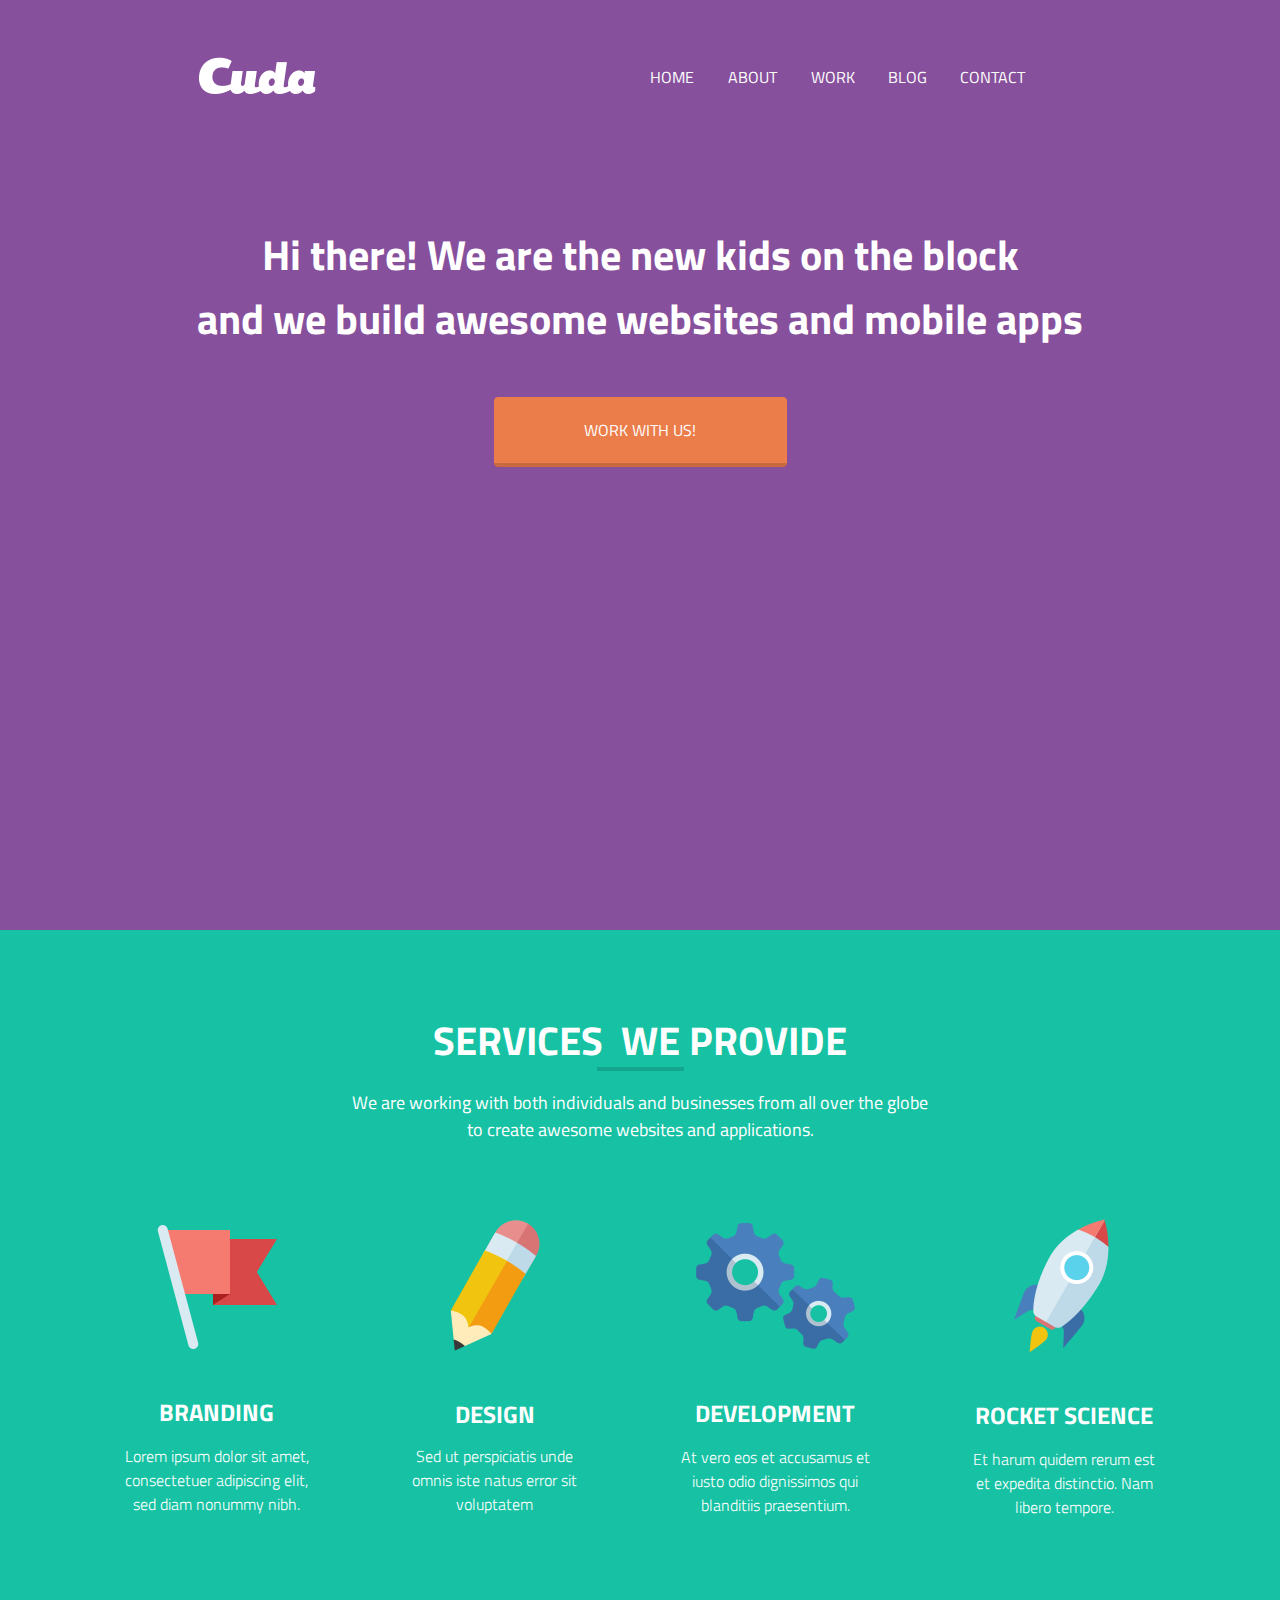
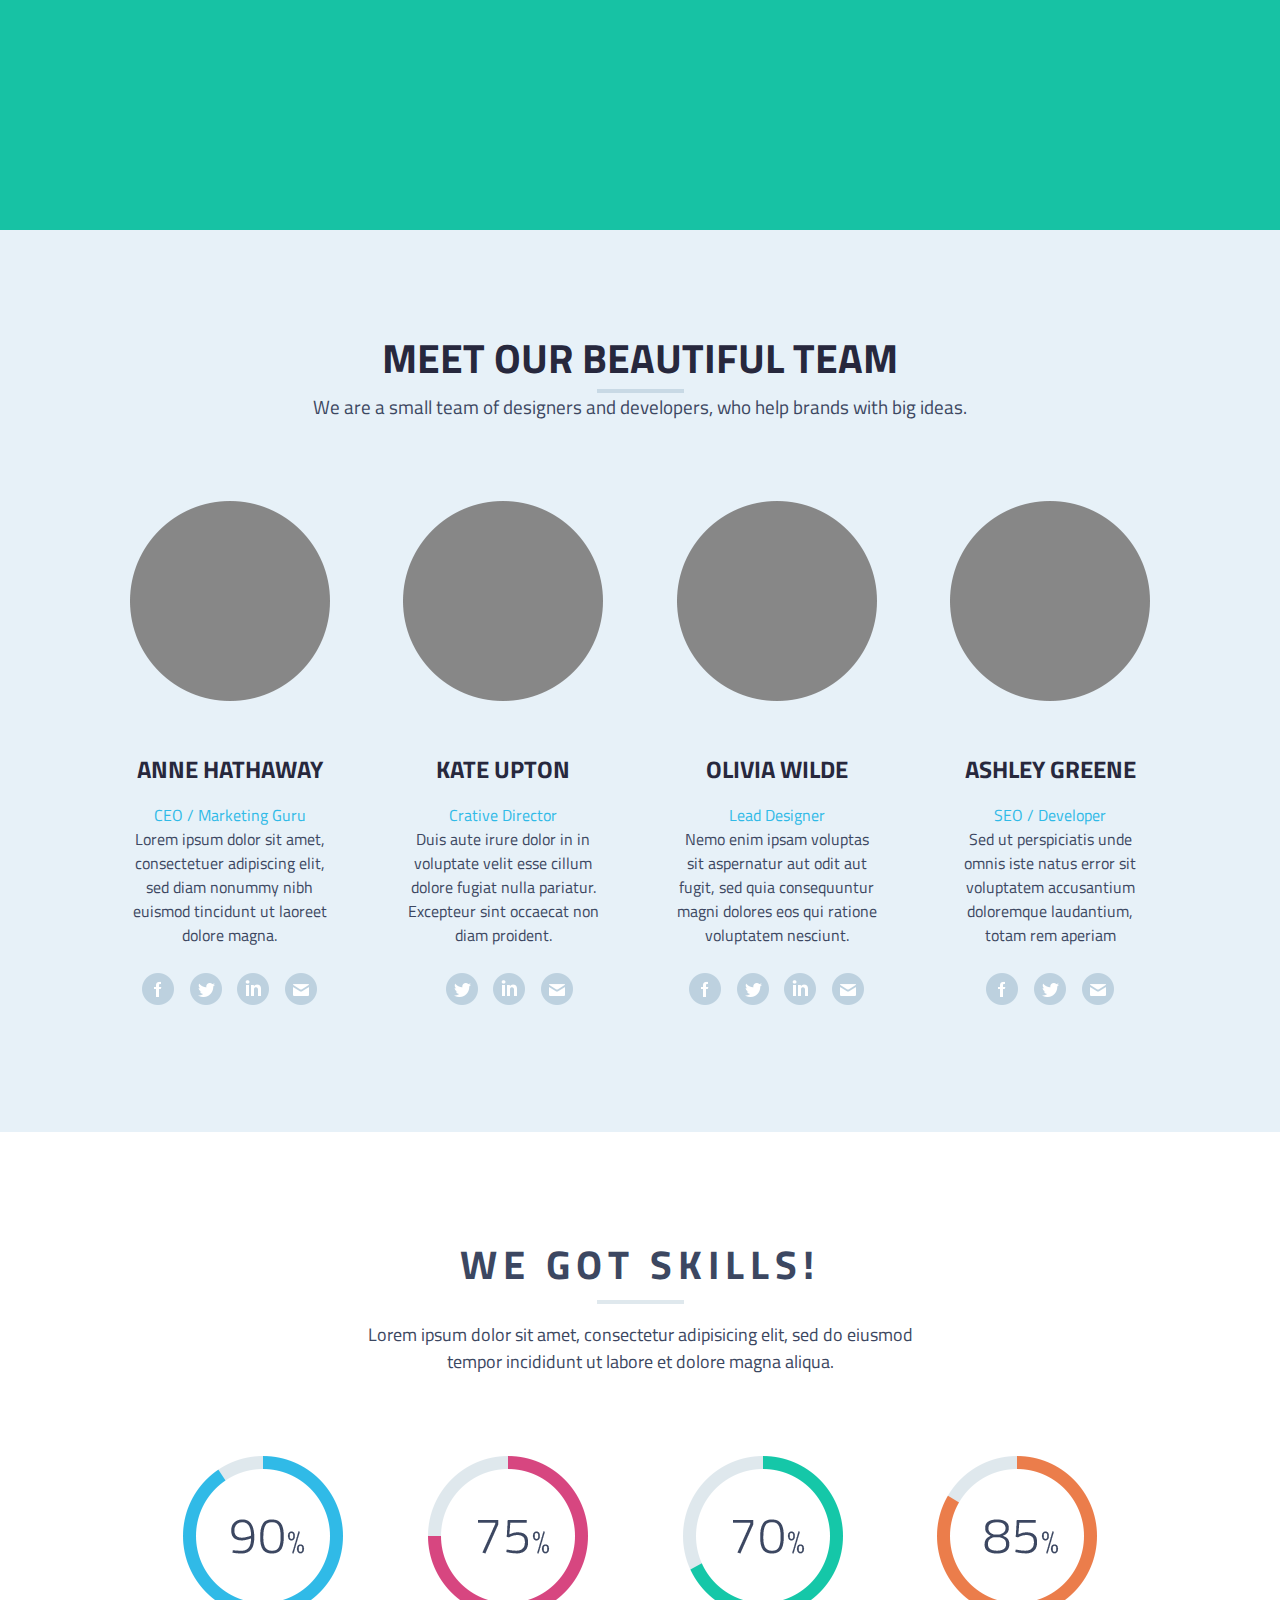
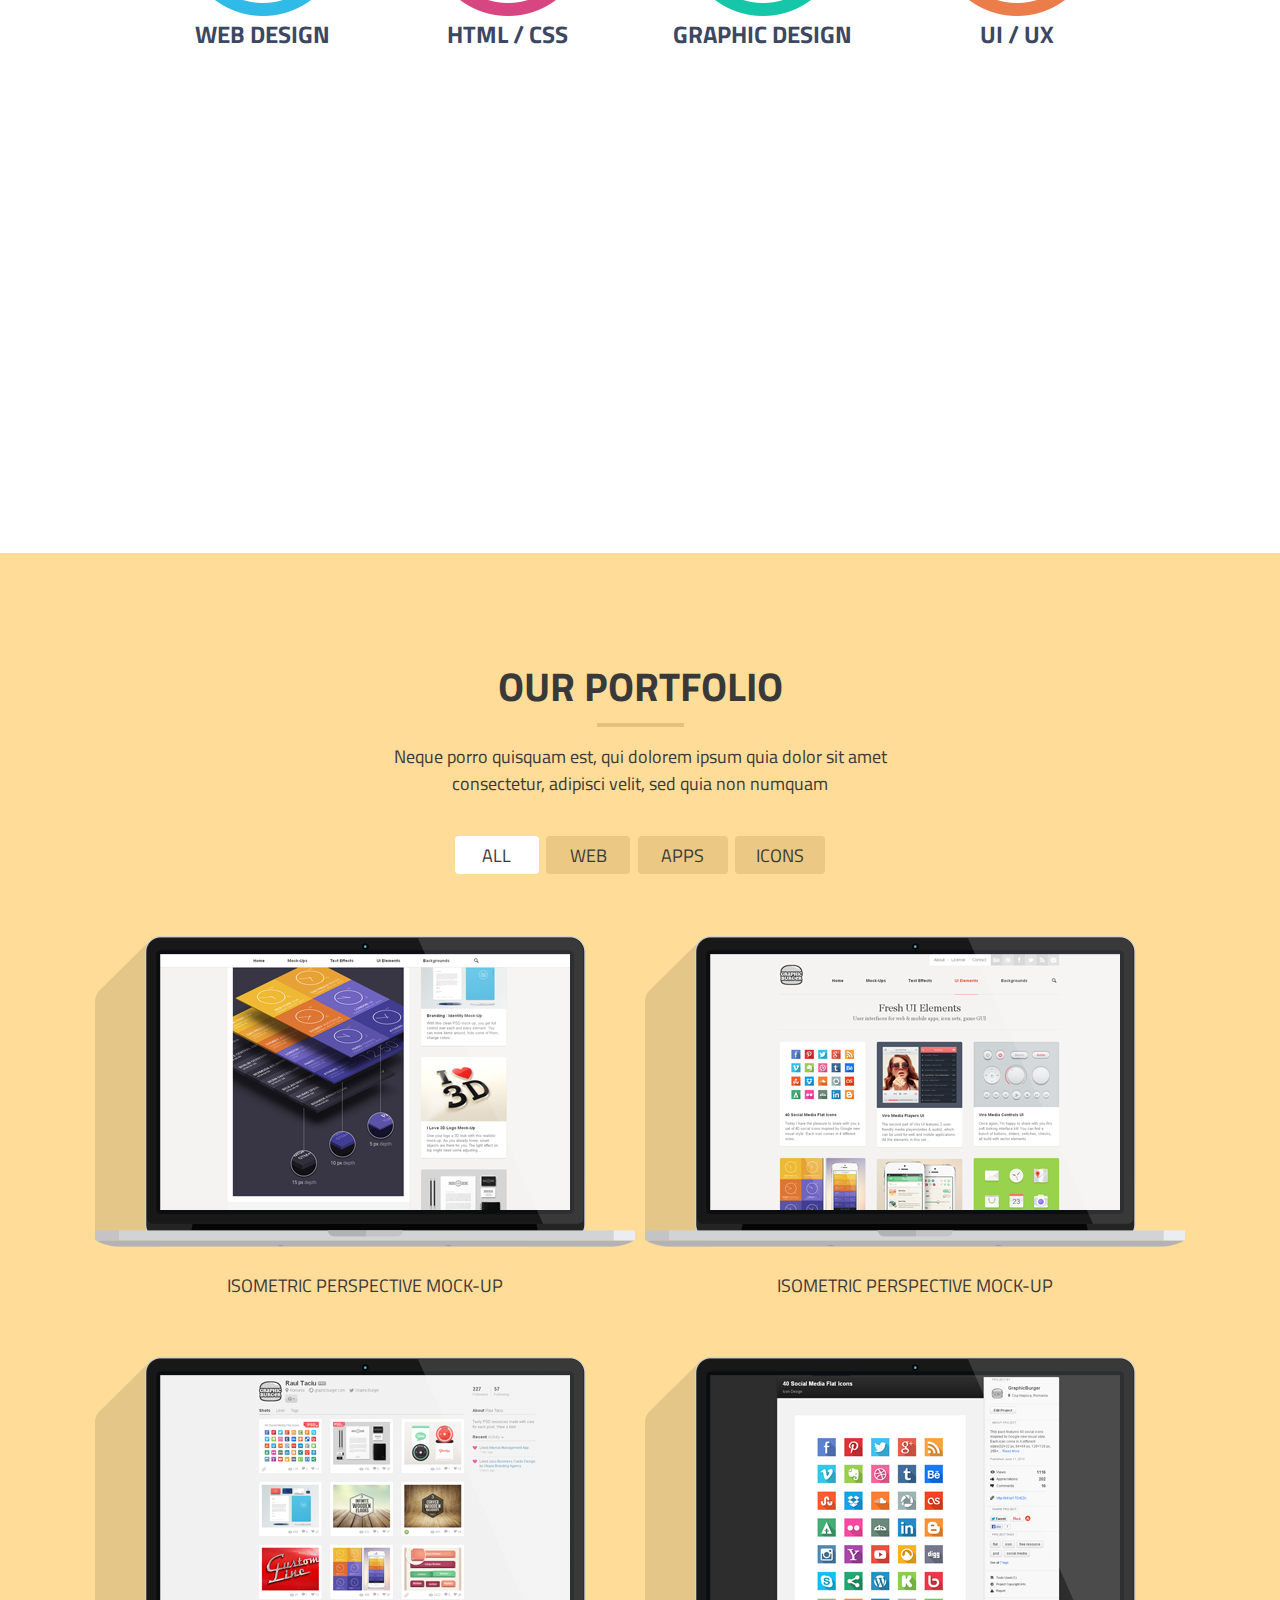
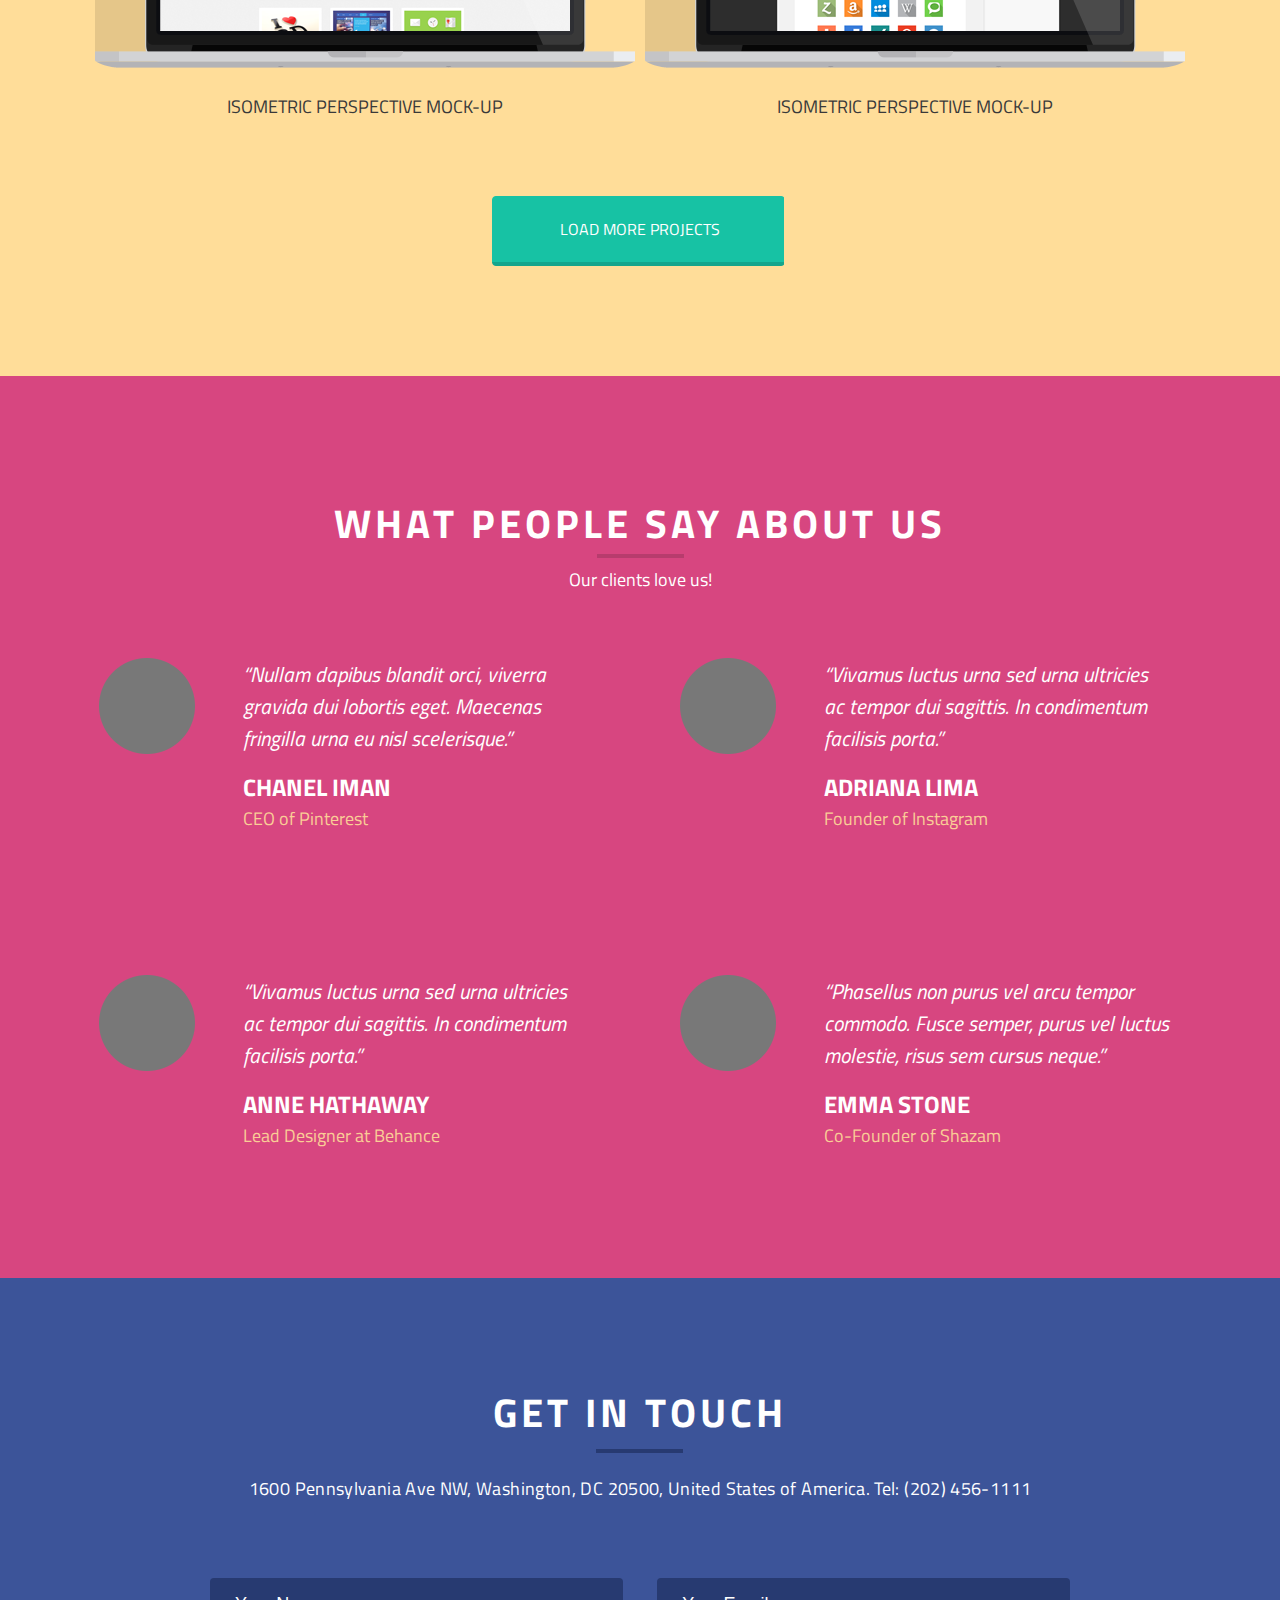
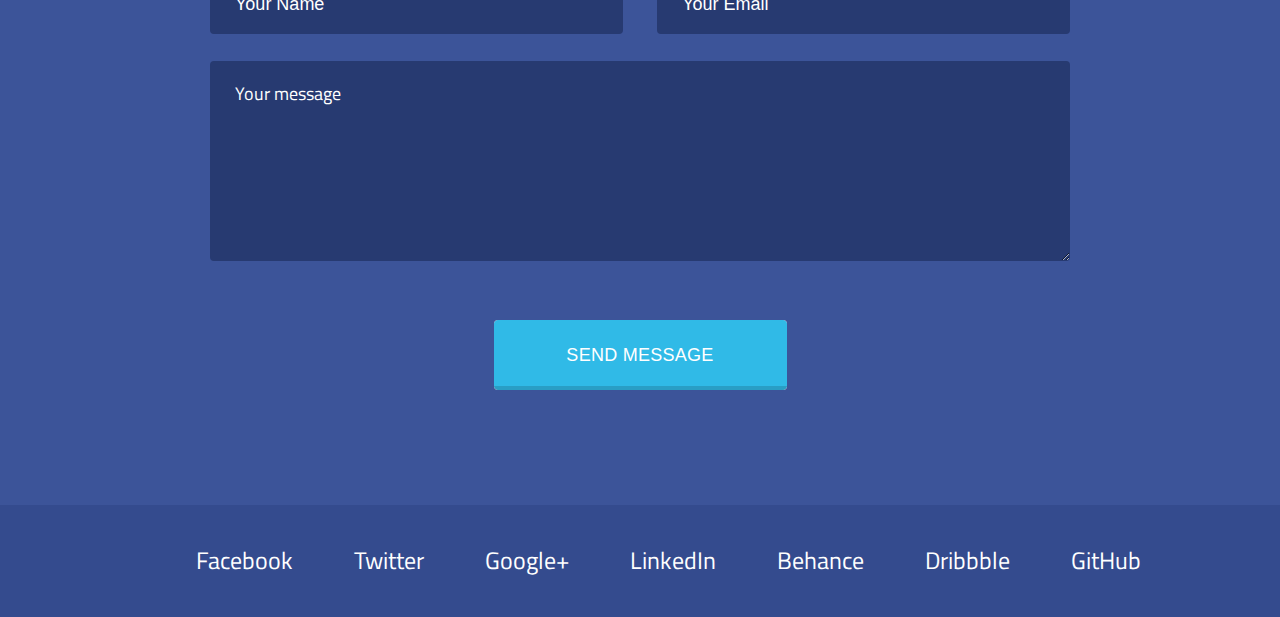
==== commit d584f483: "Commit 2" ====
--- a/index.html
+++ b/index.html
@@ -17,7 +17,7 @@
 			<li id="li_home"><a href="#page1">home</a></li> 
 			<li id="li_about"><a href="#page2">about</a></li>
 			<li id="li_work"><a href="#page4">work</a></li>
-			<li id="li_blog"><a href="#">blog</a></li>
+			<li id="li_blog"><a href="#page6">blog</a></li>
 			<li id="li_contact"><a href="#">contact</a></li> 
 			
 			
@@ -405,9 +405,147 @@
 			</div>
 			<!--Page 5 end-->
 
-	
-
-
+					<!-- Page 6 start -->
+			<div class="page6" id="page6">
+
+				
+
+					<div class="page6_main">
+						<div class="p6_main_title">
+							<div class="p6_main_title_part1">what people say</div> <div class="p6_main_title_part2">about us</div>
+						</div>
+						<div class="page6_hr">
+							<hr>
+						</div>
+
+						<div class="p6_main_subtitle">
+							Our clients love us!
+						</div>
+					</div> 
+
+					<div class="page6_body">
+						<div class="p6_person"  id="person1">
+							
+							<img src="/assets/img/p_6_face.png" alt="">
+
+							<div class="person_info">
+
+								<div class="about_person">
+									“Nullam dapibus blandit orci, viverra <br> gravida dui lobortis eget. Maecenas <br> fringilla urna eu nisl scelerisque.”
+								</div>
+
+								<div class="person_name">chanel iman</div>
+								<div class="person_position">CEO of Pinterest</div>
+							</div>
+						</div>
+					
+
+						<div class="p6_person" id="person2">
+							
+							<img src="/assets/img/p_6_face.png" alt="">
+
+							<div class="person_info">
+
+								<div class="about_person">
+									“Vivamus luctus urna sed urna ultricies <br> ac tempor dui sagittis. In condimentum <br> facilisis porta.”
+								</div>
+								<div class="person_name">adriana lima</div>
+								<div class="person_position">Founder of Instagram</div>
+							</div>
+						</div>
+				
+
+						<div class="p6_person" id="person3">
+							<img src="/assets/img/p_6_face.png" alt="">
+							
+
+							<div class="person_info">
+
+								<div class="about_person">	
+									“Vivamus luctus urna sed urna ultricies <br> ac tempor dui sagittis. In condimentum <br> facilisis porta.”
+								</div>
+
+								<div class="person_name">anne hathaway</div>
+								<div class="person_position">Lead Designer at Behance</div>
+							</div>
+						</div>
+					
+						   
+						<div class="p6_person" id="person4">
+							
+							<img src="/assets/img/p_6_face.png" alt="">
+
+							<div class="person_info">
+
+								<div class="about_person">
+									“Phasellus non purus vel arcu tempor <br> commodo. Fusce semper, purus vel luctus <br> molestie, risus sem cursus neque.”
+								</div>
+								<div class="person_name">emma stone</div>
+								<div class="person_position">Co-Founder of Shazam</div>
+							</div>
+						</div>
+					</div>
+				
+
+				</div>
+
+			
+			
+	<!-- Page 6 end -->
+
+
+
+
+	<!-- page 7 start -->
+				<div class="page7" id="page7">
+				
+					<div class="page7_main">
+						<div class="p7_main_title">get in touch</div>
+
+						<div class="page7_hr">
+							<hr>
+						</div>
+
+						<div class="p7_main_subtitle">
+							1600 Pennsylvania Ave NW, Washington, DC 20500, United States of America. Tel: (202) 456-1111
+
+						</div>
+					</div>
+
+					<div class="page7_body">
+						<form method="post" action="#" id="login">
+							<div class="p7_inputs">
+							<input type="text" name="login_field" placeholder="Your Name"class="your_name"/>
+							<input type="text" name="email_field" placeholder="Your Email" class="your_email"/>
+						</div>
+							<textarea name="message" id="p7_message" placeholder="Your message"></textarea>
+							<input type="submit" class="btn" value="send message" id="p7_btn" />
+
+	
+						</form>	
+
+
+					</div>
+				
+
+
+				</div>
+
+
+
+	<!-- page 7 end -->
+
+					 <footer>
+					 <div class="links"> 
+						<a href="#">Facebook</a>
+						<a href="#">Twitter</a>
+						<a href="#">Google+</a>
+						<a href="#">LinkedIn</a>
+						<a href="#">Behance</a>
+						<a href="#">Dribbble</a>
+						<a href="#">GitHub</a>
+						</div> 
+					</footer> 
 
 
 
--- a/assets/fonts/fonts.css
+++ b/assets/fonts/fonts.css
@@ -1,3 +1,4 @@
 @import url('https://fonts.googleapis.com/css2?family=Titillium+Web:wght@400;700&display=swap');
 @import url('https://fonts.googleapis.com/css2?family=Titillium+Web:wght@600&display=swap');
-@import url('https://fonts.googleapis.com/css2?family=Titillium+Web:wght@300&display=swap');+@import url('https://fonts.googleapis.com/css2?family=Titillium+Web:wght@300&display=swap');
+@import url('https://fonts.googleapis.com/css2?family=Titillium+Web:ital@1&display=swap');--- a/assets/css/style.css
+++ b/assets/css/style.css
@@ -28,6 +28,7 @@
           justify-content: center;
   font-family: "Titillium Web", sans-serif;
   padding-bottom: 30px;
+  overflow: hidden;
 }
 
 .page1_container {
@@ -211,7 +212,7 @@
   margin-top: 120px;
 }
 
-@media only screen and (max-width: 1323px) {
+@media only screen and (max-width: 900px) {
   .header {
     display: -webkit-box;
     display: -ms-flexbox;
@@ -250,6 +251,8 @@
     display: -webkit-box;
     display: -ms-flexbox;
     display: flex;
+    -ms-flex-wrap: wrap;
+        flex-wrap: wrap;
   }
 
   .p1_main_title {
@@ -299,6 +302,10 @@
   height: 100vh;
 }
 
+.p2_mt_part2 {
+  margin-left: 18px;
+}
+
 .page2_container {
   height: 501px;
   height: initial;
@@ -578,6 +585,16 @@
 
   .p2_main_title br {
     display: block;
+  }
+
+  .p2_main_title {
+    -webkit-box-orient: vertical;
+    -webkit-box-direction: normal;
+        -ms-flex-direction: column;
+            flex-direction: column;
+    -webkit-box-align: center;
+        -ms-flex-align: center;
+            align-items: center;
   }
 
   .services {
@@ -600,6 +617,24 @@
     width: 212px;
   }
 }
+@media only screen and (max-width: 449px) {
+  .services .branding {
+    width: 100%;
+  }
+  .services .design {
+    width: 100%;
+  }
+  .services .development {
+    width: 100%;
+  }
+  .services .rocket {
+    width: 100%;
+  }
+
+  .p2_mt_part1 {
+    margin-bottom: 5px;
+  }
+}
 /*Page 2 end*/
 /*Page 3*/
 .page3 {
@@ -1356,4 +1391,511 @@
     max-width: 70%;
   }
 }
-/*Page5 end */+@media only screen and (max-width: 450px) {
+  .page5_categories ul {
+    display: -webkit-box;
+    display: -ms-flexbox;
+    display: flex;
+    -webkit-box-orient: vertical;
+    -webkit-box-direction: normal;
+        -ms-flex-direction: column;
+            flex-direction: column;
+  }
+  .page5_categories ul li {
+    width: 100%;
+    margin-top: 10px;
+  }
+}
+/*Page5 end */
+/*Page 6 start*/
+.page6 {
+  width: 100vw;
+  height: 100%;
+  padding-bottom: 129px;
+  background-color: #d74680;
+  font-family: "Titillium Web", sans-serif;
+  display: -webkit-box;
+  display: -ms-flexbox;
+  display: flex;
+  -webkit-box-align: center;
+      -ms-flex-align: center;
+          align-items: center;
+  -webkit-box-orient: vertical;
+  -webkit-box-direction: normal;
+      -ms-flex-direction: column;
+          flex-direction: column;
+}
+
+.p6_main_title {
+  color: #fff;
+  text-transform: uppercase;
+  font-size: 40px;
+  font-weight: 700;
+  width: initial !important;
+  height: initial !important;
+  margin-top: 117px;
+  letter-spacing: 4px;
+}
+
+.page6_main {
+  display: -webkit-box;
+  display: -ms-flexbox;
+  display: flex;
+  -webkit-box-align: center;
+      -ms-flex-align: center;
+          align-items: center;
+  -webkit-box-orient: vertical;
+  -webkit-box-direction: normal;
+      -ms-flex-direction: column;
+          flex-direction: column;
+}
+
+.page6_hr hr {
+  width: 87px;
+  height: 4px;
+  border: none;
+  background-color: #b73c6d;
+}
+
+.page6_hr {
+  display: -webkit-box;
+  display: -ms-flexbox;
+  display: flex;
+  -webkit-box-pack: center;
+      -ms-flex-pack: center;
+          justify-content: center;
+}
+
+.p6_main_subtitle {
+  color: #fff;
+  font-size: 18px;
+  display: -webkit-box;
+  display: -ms-flexbox;
+  display: flex;
+  -webkit-box-pack: center;
+      -ms-flex-pack: center;
+          justify-content: center;
+  width: initial;
+  height: initial;
+  margin-top: 8px;
+}
+
+.about_person {
+  color: #fff;
+  font-size: 21px;
+  font-style: italic;
+}
+
+.p6_person img {
+  width: 96px;
+  height: 96px;
+}
+
+.p6_person {
+  display: -webkit-box;
+  display: -ms-flexbox;
+  display: flex;
+  width: 50%;
+}
+
+.p6_main_title_part1 {
+  display: inline;
+}
+
+.p6_main_title_part2 {
+  display: inline;
+}
+
+.person_name {
+  color: #fff;
+  text-transform: uppercase;
+  font-size: 24px;
+  font-weight: 700;
+  margin-top: 15px;
+}
+
+.person_position {
+  color: #facd96;
+  font-size: 18px;
+}
+
+.page6_body {
+  display: -webkit-box;
+  display: -ms-flexbox;
+  display: flex;
+  -webkit-box-pack: center;
+      -ms-flex-pack: center;
+          justify-content: center;
+  -ms-flex-wrap: wrap;
+      flex-wrap: wrap;
+  max-width: 1082px;
+  margin-top: 65px;
+}
+
+.person_info {
+  margin-left: 48px;
+}
+
+#person2 img, #person4 img {
+  margin-left: 40px;
+}
+
+#person3, #person4 {
+  margin-top: 143px;
+}
+
+@media only screen and (max-width: 1020px) and (min-width: 1001px) {
+  .p6_person br {
+    display: none;
+  }
+}
+@media only screen and (max-width: 1000px) {
+  .page6 {
+    display: -webkit-box;
+    display: -ms-flexbox;
+    display: flex;
+    -webkit-box-pack: center;
+        -ms-flex-pack: center;
+            justify-content: center;
+  }
+
+  .p6_person {
+    width: 100%;
+    -webkit-box-align: center;
+        -ms-flex-align: center;
+            align-items: center;
+    -webkit-box-orient: vertical;
+    -webkit-box-direction: normal;
+        -ms-flex-direction: column;
+            flex-direction: column;
+  }
+
+  .person_name {
+    display: -webkit-box;
+    display: -ms-flexbox;
+    display: flex;
+    -webkit-box-pack: center;
+        -ms-flex-pack: center;
+            justify-content: center;
+  }
+
+  .person_position {
+    display: -webkit-box;
+    display: -ms-flexbox;
+    display: flex;
+    -webkit-box-pack: center;
+        -ms-flex-pack: center;
+            justify-content: center;
+  }
+
+  #person1 img, #person3 img {
+    margin-left: 40px;
+  }
+
+  #person2, #person3, #person4 {
+    margin-top: 50px;
+  }
+
+  .p6_main_title {
+    display: -webkit-box;
+    display: -ms-flexbox;
+    display: flex;
+    -webkit-box-align: center;
+        -ms-flex-align: center;
+            align-items: center;
+    -webkit-box-orient: vertical;
+    -webkit-box-direction: normal;
+        -ms-flex-direction: column;
+            flex-direction: column;
+    font-size: 37px;
+  }
+}
+/*Page 6 end*/
+/*Page 7 start*/
+.page7 {
+  font-family: "Titillium Web", sans-serif;
+  height: 100%;
+  padding-bottom: 115px;
+  background-color: #3c5499;
+  display: -webkit-box;
+  display: -ms-flexbox;
+  display: flex;
+  -webkit-box-align: center;
+      -ms-flex-align: center;
+          align-items: center;
+  -webkit-box-orient: vertical;
+  -webkit-box-direction: normal;
+      -ms-flex-direction: column;
+          flex-direction: column;
+  overflow: hidden;
+}
+
+.p7_main_title {
+  color: #fff;
+  font-size: 40px;
+  font-weight: 700;
+  line-height: 29.91px;
+  text-transform: uppercase;
+  letter-spacing: 4px;
+  margin-top: 120px;
+}
+
+.page7_main {
+  display: -webkit-box;
+  display: -ms-flexbox;
+  display: flex;
+  -webkit-box-align: center;
+      -ms-flex-align: center;
+          align-items: center;
+  -webkit-box-orient: vertical;
+  -webkit-box-direction: normal;
+      -ms-flex-direction: column;
+          flex-direction: column;
+}
+
+.page7_hr hr {
+  width: 87px;
+  height: 4px;
+  background-color: #273a71;
+  border: none;
+}
+
+.p7_main_subtitle {
+  color: #fff;
+  font-size: 18px;
+  line-height: 26px;
+  font-weight: 400;
+  letter-spacing: 0.36px;
+  margin-top: 23px;
+}
+
+.your_name, .your_email {
+  width: 48%;
+  height: 56px;
+  background-color: #273a71;
+  border: none;
+  border-radius: 4px;
+  text-indent: 25px;
+  color: #fff;
+}
+.your_name:focus, .your_email:focus {
+  outline: none;
+  background-color: #4561b5;
+}
+
+.your_name::-webkit-input-placeholder, .your_email::-webkit-input-placeholder {
+  color: #fff;
+  font-size: 18px;
+  font-weight: 400;
+  line-height: 18px;
+}
+
+.your_name::-moz-placeholder, .your_email::-moz-placeholder {
+  color: #fff;
+  font-size: 18px;
+  font-weight: 400;
+  line-height: 18px;
+}
+
+.your_name:-ms-input-placeholder, .your_email:-ms-input-placeholder {
+  color: #fff;
+  font-size: 18px;
+  font-weight: 400;
+  line-height: 18px;
+}
+
+.your_name::-ms-input-placeholder, .your_email::-ms-input-placeholder {
+  color: #fff;
+  font-size: 18px;
+  font-weight: 400;
+  line-height: 18px;
+}
+
+.your_name::placeholder, .your_email::placeholder {
+  color: #fff;
+  font-size: 18px;
+  font-weight: 400;
+  line-height: 18px;
+}
+
+#p7_message {
+  width: 860px;
+  height: 200px;
+  background-color: #273a71;
+  border: none;
+  border-radius: 4px;
+  margin-top: 27px;
+  text-indent: 25px;
+  color: #fff;
+  font-family: "Titillium Web", sans-serif;
+}
+#p7_message:focus {
+  outline: none;
+  background-color: #4561b5;
+  font-family: "Titillium Web", sans-serif;
+}
+
+#login {
+  display: -webkit-box;
+  display: -ms-flexbox;
+  display: flex;
+  -webkit-box-orient: vertical;
+  -webkit-box-direction: normal;
+      -ms-flex-direction: column;
+          flex-direction: column;
+}
+
+#p7_btn {
+  background-image: url(../img/p7_btn.png);
+  width: 293px;
+  height: 70px;
+  border: none;
+  border-radius: 4px;
+  color: #fff;
+  font-size: 18px;
+  font-weight: 400;
+  line-height: 26.19px;
+  text-transform: uppercase;
+  letter-spacing: 0.27px;
+  margin: 0 auto;
+  margin-top: 59px;
+  cursor: pointer;
+}
+
+#p7_message::-webkit-input-placeholder {
+  font-family: "Titillium Web", sans-serif;
+  color: #fff;
+  font-size: 18px;
+  font-weight: 400;
+  line-height: 18px;
+}
+
+#p7_message::-moz-placeholder {
+  font-family: "Titillium Web", sans-serif;
+  color: #fff;
+  font-size: 18px;
+  font-weight: 400;
+  line-height: 18px;
+}
+
+#p7_message:-ms-input-placeholder {
+  font-family: "Titillium Web", sans-serif;
+  color: #fff;
+  font-size: 18px;
+  font-weight: 400;
+  line-height: 18px;
+}
+
+#p7_message::-ms-input-placeholder {
+  font-family: "Titillium Web", sans-serif;
+  color: #fff;
+  font-size: 18px;
+  font-weight: 400;
+  line-height: 18px;
+}
+
+#p7_message::placeholder {
+  font-family: "Titillium Web", sans-serif;
+  color: #fff;
+  font-size: 18px;
+  font-weight: 400;
+  line-height: 18px;
+}
+
+.p7_inputs {
+  display: -webkit-box;
+  display: -ms-flexbox;
+  display: flex;
+  -webkit-box-pack: justify;
+      -ms-flex-pack: justify;
+          justify-content: space-between;
+  width: 100%;
+}
+
+.page7_hr {
+  margin-top: 21px;
+}
+
+.page7_body form {
+  margin-top: 76px;
+}
+
+textarea {
+  padding-top: 24px;
+  -webkit-box-sizing: border-box;
+          box-sizing: border-box;
+}
+
+@media only screen and (max-width: 974px) {
+  .page7_body {
+    width: 97%;
+  }
+
+  #p7_message {
+    width: 100%;
+  }
+}
+@media only screen and (max-width: 629px) {
+  .p7_inputs {
+    -webkit-box-orient: vertical;
+    -webkit-box-direction: normal;
+        -ms-flex-direction: column;
+            flex-direction: column;
+    -webkit-box-align: center;
+        -ms-flex-align: center;
+            align-items: center;
+    -webkit-box-pack: justify;
+        -ms-flex-pack: justify;
+            justify-content: space-between;
+    height: 125px;
+    width: 100%;
+  }
+
+  .your_name, .your_email {
+    width: 90%;
+  }
+}
+/*Page 7 end*/
+/*footer*/
+footer {
+  height: 112px;
+  background-color: #344b8e;
+  font-family: "Titillium Web", sans-serif;
+  display: -webkit-box;
+  display: -ms-flexbox;
+  display: flex;
+  -webkit-box-align: center;
+      -ms-flex-align: center;
+          align-items: center;
+}
+
+footer a {
+  font-size: 24px;
+  font-weight: 400;
+  line-height: 29.91px;
+  margin-left: 57px;
+}
+footer a:hover {
+  color: #30bae7;
+  -webkit-transition: 0.7s;
+  -o-transition: 0.7s;
+  transition: 0.7s;
+}
+
+.links {
+  width: initial;
+  margin: 0 auto;
+}
+
+/*footer*/
+html {
+  width: 100vw;
+}
+
+body {
+  width: 100vw;
+}
+
+.page1, .page2, .page3, .page4, .page5, .page6, .page7 {
+  width: 100vw;
+}